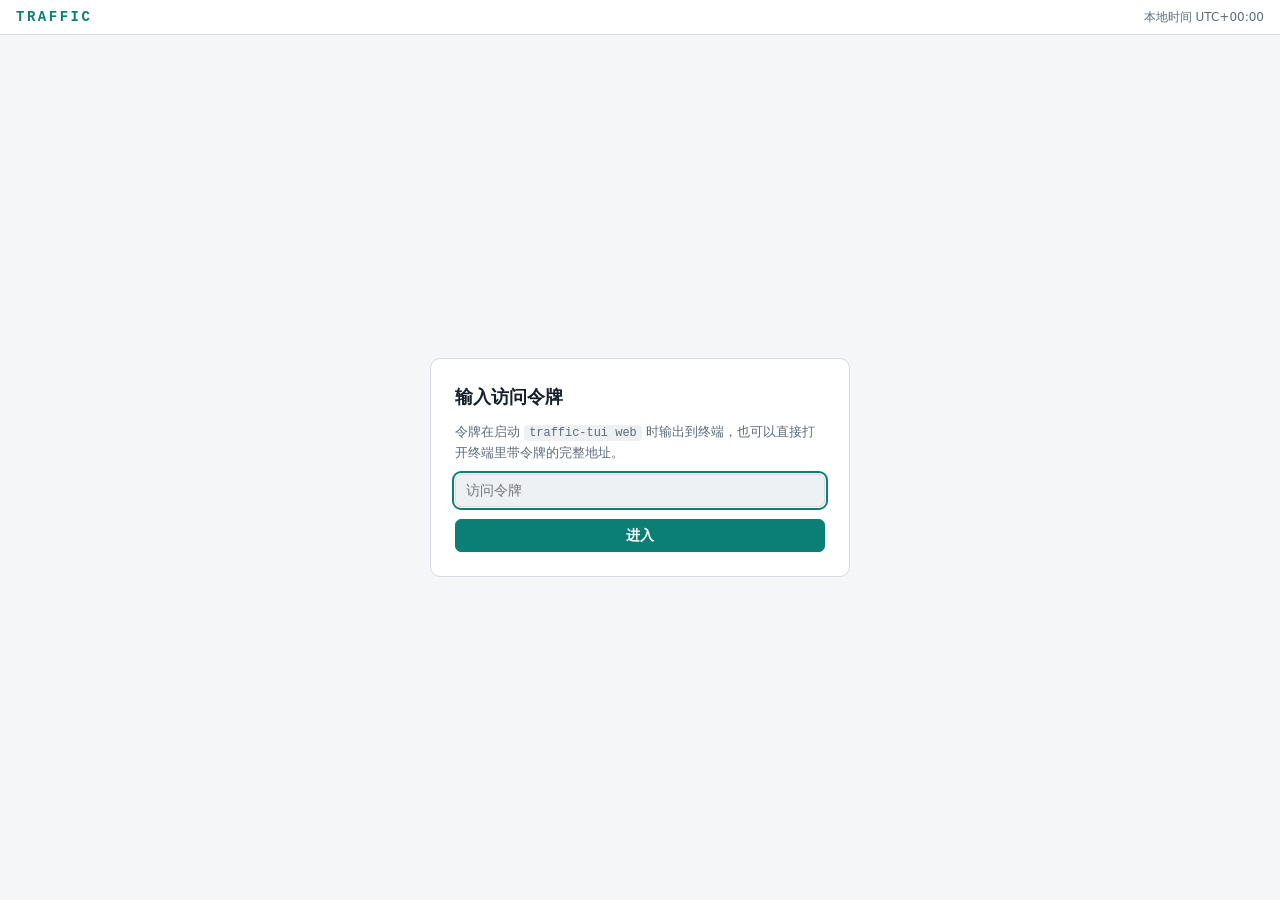
==== cmd/traffic-tui/web/index.html @ b8e77e40 "Add web UI to the analyst via traffic-tui web Serve a token-protected, loopback-by-default browser i" ====
<!doctype html>
<html lang="zh-CN">
<head>
<meta charset="utf-8">
<meta name="viewport" content="width=device-width, initial-scale=1">
<meta name="color-scheme" content="dark light">
<title>Traffic 流量分析</title>
<link rel="stylesheet" href="app.css">
</head>
<body>
<header class="top">
  <a class="brand" href="#/">TRAFFIC</a>
  <div class="crumb" id="crumb"></div>
  <div class="spacer"></div>
  <span class="zone" id="zone"></span>
  <span class="live" id="live" hidden></span>
  <button type="button" id="pause" hidden>暂停刷新</button>
</header>
<div class="notice" id="notice" role="status" hidden></div>

<main>
  <section id="view-gate" class="gate" hidden>
    <form id="gate-form">
      <h1>输入访问令牌</h1>
      <p>令牌在启动 <code>traffic-tui web</code> 时输出到终端，也可以直接打开终端里带令牌的完整地址。</p>
      <input id="gate-token" type="password" autocomplete="off" spellcheck="false" placeholder="访问令牌" aria-label="访问令牌">
      <button type="submit" class="primary">进入</button>
    </form>
  </section>

  <section id="view-sessions" class="sessions" hidden>
    <div class="section-head">
      <div>
        <h1>选择会话</h1>
        <p class="muted" id="sessions-meta"></p>
      </div>
      <button type="button" id="rescan">重新扫描</button>
    </div>
    <div class="table-wrap">
      <table class="data sessions-table">
        <thead><tr><th>开始时间</th><th>名称</th><th>主机</th><th>状态</th><th class="num">请求</th><th class="num">告警</th><th>目录</th></tr></thead>
        <tbody id="sessions-body"></tbody>
      </table>
      <p class="empty" id="sessions-empty" hidden>暂无会话。使用 <code>--data-dir</code> 指定采集根目录，或用 <code>--session</code> 指定会话目录后重新启动。</p>
    </div>
  </section>

  <section id="view-session" class="session" hidden>
    <nav class="tabs" role="tablist">
      <button type="button" role="tab" data-tab="overview">概览</button>
      <button type="button" role="tab" data-tab="requests">请求 <span class="badge" id="count-requests"></span></button>
      <button type="button" role="tab" data-tab="alerts">告警 <span class="badge alert" id="count-alerts"></span></button>
    </nav>

    <div id="tab-overview" class="overview" hidden>
      <div class="tiles" id="tiles"></div>
      <dl class="facts" id="facts"></dl>
      <h2>服务探针</h2>
      <div class="table-wrap flat">
        <table class="data">
          <thead><tr><th>服务</th><th class="num">PID</th><th class="num">UID</th><th>端口</th><th>TLS 库</th><th>状态</th></tr></thead>
          <tbody id="targets-body"></tbody>
        </table>
        <p class="empty" id="targets-empty" hidden>暂无服务探针记录</p>
      </div>
      <h2>采集错误</h2>
      <ul class="errors" id="errors"></ul>
    </div>

    <div id="tab-list" class="list" hidden>
      <form class="filters" id="filters">
        <label>客户端<input name="client" placeholder="IP 或 IP:端口" spellcheck="false"></label>
        <label>关键词<input name="keyword" placeholder="Host / URL" spellcheck="false"></label>
        <label>规则<input name="rule" placeholder="规则 ID" spellcheck="false"></label>
        <label>级别<select name="severity"><option value="">全部</option><option value="high">高</option><option value="medium">中</option><option value="low">低</option></select></label>
        <label>服务<input name="service" placeholder="nginx / apache / tomcat" spellcheck="false"></label>
        <label>起始时间<input name="since" type="datetime-local" step="1"></label>
        <div class="filter-actions">
          <button type="submit" class="primary">筛选</button>
          <button type="button" id="filters-clear">清空</button>
        </div>
      </form>
      <div class="split" id="split">
        <div class="pane rows">
          <div class="table-wrap">
            <table class="data rows-table">
              <thead><tr><th>时间</th><th>方法</th><th class="num">状态</th><th>级别</th><th>客户端</th><th>Host</th><th class="wide">URL</th></tr></thead>
              <tbody id="rows-body"></tbody>
            </table>
            <p class="empty" id="rows-empty" hidden>暂无匹配请求</p>
          </div>
          <div class="pager">
            <span id="pager-info"></span>
            <div class="spacer"></div>
            <button type="button" id="page-first">首页</button>
            <button type="button" id="page-prev">上一页</button>
            <button type="button" id="page-next">下一页</button>
          </div>
        </div>
        <aside class="pane detail" id="detail" hidden>
          <div class="detail-head">
            <div class="detail-title" id="detail-title"></div>
            <button type="button" id="detail-export">导出证据</button>
            <button type="button" id="detail-close" aria-label="关闭详情">关闭</button>
          </div>
          <dl class="facts compact" id="detail-facts"></dl>
          <nav class="tabs small" role="tablist">
            <button type="button" role="tab" data-detail="request">请求</button>
            <button type="button" role="tab" data-detail="response">响应</button>
            <button type="button" role="tab" data-detail="decoded">解码正文</button>
            <button type="button" role="tab" data-detail="alerts">检测依据 <span class="badge alert" id="detail-alert-count"></span></button>
          </nav>
          <div class="detail-body" id="detail-body"></div>
        </aside>
      </div>
    </div>
  </section>
</main>
<script src="app.js"></script>
</body>
</html>
---- cmd/traffic-tui/web/app.css ----
:root {
  --bg: #0e1116;
  --panel: #151a21;
  --panel-2: #1b222b;
  --line: #28313c;
  --text: #dde3ea;
  --muted: #8693a2;
  --accent: #4fd1c5;
  --accent-ink: #062a27;
  --high: #ff6b6b;
  --medium: #f2b34a;
  --low: #6aa9ff;
  --ok: #5bd18b;
  --select: #1f3a40;
  --mono: ui-monospace, "SF Mono", "JetBrains Mono", Menlo, Consolas, "Liberation Mono", monospace;
  --sans: system-ui, -apple-system, "Segoe UI", "PingFang SC", "Microsoft YaHei", "Noto Sans CJK SC", sans-serif;
}
@media (prefers-color-scheme: light) {
  :root {
    --bg: #f4f6f8;
    --panel: #ffffff;
    --panel-2: #eef1f4;
    --line: #d5dbe2;
    --text: #18212b;
    --muted: #5d6b7a;
    --accent: #0b7f76;
    --accent-ink: #ffffff;
    --high: #c92a2a;
    --medium: #a35f00;
    --low: #1c62c4;
    --ok: #1b8048;
    --select: #d6efec;
  }
}

* { box-sizing: border-box; }
[hidden] { display: none !important; }
html, body { height: 100%; }
body {
  margin: 0;
  display: flex;
  flex-direction: column;
  background: var(--bg);
  color: var(--text);
  font: 14px/1.5 var(--sans);
}
h1 { margin: 0; font-size: 18px; font-weight: 600; }
h2 { margin: 24px 0 8px; font-size: 13px; font-weight: 600; color: var(--muted); letter-spacing: .04em; }
code { font-family: var(--mono); font-size: .92em; background: var(--panel-2); padding: 1px 5px; border-radius: 4px; }
.muted { color: var(--muted); }
.spacer { flex: 1; }

button, input, select {
  font: inherit;
  color: inherit;
  background: var(--panel-2);
  border: 1px solid var(--line);
  border-radius: 6px;
  padding: 5px 10px;
  min-height: 32px;
}
button { cursor: pointer; white-space: nowrap; }
button:hover:not(:disabled) { border-color: var(--accent); }
button:disabled { opacity: .45; cursor: default; }
button.primary { background: var(--accent); border-color: var(--accent); color: var(--accent-ink); font-weight: 600; }
:focus-visible { outline: 2px solid var(--accent); outline-offset: 1px; }

.top {
  display: flex;
  align-items: center;
  gap: 14px;
  padding: 8px 16px;
  border-bottom: 1px solid var(--line);
  background: var(--panel);
}
.brand { font: 700 14px var(--mono); letter-spacing: .18em; color: var(--accent); text-decoration: none; }
.crumb { min-width: 0; overflow: hidden; text-overflow: ellipsis; white-space: nowrap; }
.crumb a { color: var(--muted); text-decoration: none; }
.crumb a:hover { color: var(--text); }
.crumb strong { font-weight: 600; }
.zone { color: var(--muted); font-size: 12px; white-space: nowrap; }
.live { display: inline-flex; align-items: center; gap: 6px; font-size: 12px; color: var(--muted); white-space: nowrap; }
.live::before { content: ""; width: 8px; height: 8px; border-radius: 50%; background: var(--muted); }
.live.running::before { background: var(--ok); animation: pulse 1.6s ease-in-out infinite; }
.live.failed::before, .live.stale::before { background: var(--high); }
@keyframes pulse { 50% { opacity: .3; } }
@media (prefers-reduced-motion: reduce) { .live.running::before { animation: none; } }

.notice { padding: 6px 16px; background: color-mix(in srgb, var(--high) 16%, var(--panel)); border-bottom: 1px solid var(--line); font-size: 13px; }
.notice.info { background: color-mix(in srgb, var(--medium) 16%, var(--panel)); }

main { flex: 1; min-height: 0; display: flex; flex-direction: column; }
main > section { flex: 1; min-height: 0; }

.gate { display: grid; place-items: center; padding: 16px; }
.gate form { width: min(420px, 100%); display: grid; gap: 12px; padding: 24px; background: var(--panel); border: 1px solid var(--line); border-radius: 10px; }
.gate p { margin: 0; color: var(--muted); font-size: 13px; }

.sessions { padding: 20px 16px; overflow: auto; }
.section-head { display: flex; align-items: flex-end; gap: 12px; margin-bottom: 12px; }
.section-head > div { flex: 1; min-width: 0; }
.section-head p { margin: 2px 0 0; font-size: 12px; overflow-wrap: anywhere; }

.table-wrap { overflow: auto; background: var(--panel); border: 1px solid var(--line); border-radius: 8px; }
.table-wrap.flat { max-height: none; }
table.data { width: 100%; border-collapse: collapse; font-size: 13px; }
table.data th {
  position: sticky; top: 0; z-index: 1;
  text-align: left; font-weight: 500; font-size: 12px; color: var(--muted);
  background: var(--panel); border-bottom: 1px solid var(--line);
  padding: 7px 10px; white-space: nowrap;
}
table.data td { padding: 5px 10px; border-bottom: 1px solid color-mix(in srgb, var(--line) 55%, transparent); white-space: nowrap; max-width: 320px; overflow: hidden; text-overflow: ellipsis; }
table.data .num { text-align: right; font-variant-numeric: tabular-nums; }
table.data .mono, .rows-table td { font-family: var(--mono); font-size: 12.5px; }
table.data tbody tr[tabindex] { cursor: pointer; }
table.data tbody tr[tabindex]:hover { background: var(--panel-2); }
table.data tbody tr.selected { background: var(--select); }
table.data tbody tr.unusable { color: var(--muted); cursor: not-allowed; }
.rows-table td.wide { max-width: none; width: 100%; }
.sessions-table td:last-child { max-width: 420px; color: var(--muted); font-family: var(--mono); font-size: 12px; }
.empty { margin: 0; padding: 28px 16px; text-align: center; color: var(--muted); }

.sev { display: inline-block; min-width: 22px; padding: 0 6px; border-radius: 4px; font: 600 12px/18px var(--sans); text-align: center; }
.sev.high { background: color-mix(in srgb, var(--high) 22%, transparent); color: var(--high); }
.sev.medium { background: color-mix(in srgb, var(--medium) 22%, transparent); color: var(--medium); }
.sev.low { background: color-mix(in srgb, var(--low) 22%, transparent); color: var(--low); }
.flag { margin-left: 6px; padding: 0 5px; border: 1px solid var(--line); border-radius: 4px; color: var(--muted); font: 11px/16px var(--sans); }
.st-2 { color: var(--ok); }
.st-3 { color: var(--low); }
.st-4 { color: var(--medium); }
.st-5 { color: var(--high); }
.st-0 { color: var(--muted); font-family: var(--sans); }
.state-running { color: var(--ok); }
.state-failed, .state-stale { color: var(--high); }

.session { display: flex; flex-direction: column; }
.tabs { display: flex; gap: 2px; padding: 0 16px; border-bottom: 1px solid var(--line); background: var(--panel); }
.tabs button { background: none; border: 0; border-bottom: 2px solid transparent; border-radius: 0; padding: 9px 12px; color: var(--muted); }
.tabs button:hover { color: var(--text); }
.tabs button[aria-selected="true"] { color: var(--text); border-bottom-color: var(--accent); font-weight: 600; }
.tabs.small { padding: 0 12px; background: none; }
.tabs.small button { padding: 6px 10px; font-size: 13px; }
.badge { margin-left: 4px; padding: 0 6px; border-radius: 9px; background: var(--panel-2); color: var(--muted); font: 500 11px/18px var(--sans); font-variant-numeric: tabular-nums; display: inline-block; }
.badge:empty { display: none; }
.badge.alert { background: color-mix(in srgb, var(--high) 20%, transparent); color: var(--high); }

.overview { flex: 1; min-height: 0; overflow: auto; padding: 16px; }
.tiles { display: grid; grid-template-columns: repeat(auto-fit, minmax(150px, 1fr)); gap: 10px; }
.tile { padding: 12px 14px; background: var(--panel); border: 1px solid var(--line); border-radius: 8px; }
.tile .label { font-size: 12px; color: var(--muted); }
.tile .value { font: 600 24px/1.3 var(--sans); font-variant-numeric: tabular-nums; }
.tile.warn .value { color: var(--high); }
.facts { display: grid; grid-template-columns: max-content minmax(0, 1fr); gap: 4px 16px; margin: 16px 0 0; font-size: 13px; }
.facts dt { color: var(--muted); }
.facts dd { margin: 0; overflow-wrap: anywhere; font-family: var(--mono); font-size: 12.5px; }
.facts.compact { margin: 0; padding: 10px 14px; border-bottom: 1px solid var(--line); gap: 2px 14px; }
.errors { margin: 0; padding: 0; list-style: none; }
.errors li { padding: 6px 10px; margin-bottom: 4px; background: var(--panel); border: 1px solid var(--line); border-left: 3px solid var(--high); border-radius: 4px; font: 12.5px var(--mono); overflow-wrap: anywhere; white-space: pre-wrap; }
.errors li.none { border-left-color: var(--line); color: var(--muted); font-family: var(--sans); }

.list { flex: 1; min-height: 0; display: flex; flex-direction: column; }
.filters { display: flex; flex-wrap: wrap; align-items: flex-end; gap: 8px 10px; padding: 10px 16px; border-bottom: 1px solid var(--line); }
.filters label { display: grid; gap: 2px; font-size: 12px; color: var(--muted); }
.filters input, .filters select { width: 150px; color: var(--text); }
.filters input[type="datetime-local"] { width: 200px; }
.filter-actions { display: flex; gap: 6px; }

.split { flex: 1; min-height: 0; display: grid; grid-template-columns: minmax(0, 1fr); gap: 12px; padding: 12px 16px; }
.split.open { grid-template-columns: minmax(0, 1fr) minmax(0, 1fr); }
.pane { min-height: 0; min-width: 0; display: flex; flex-direction: column; }
.pane.rows .table-wrap { flex: 1; min-height: 0; }
.pager { display: flex; align-items: center; gap: 6px; padding-top: 8px; font-size: 12px; color: var(--muted); }

.detail { background: var(--panel); border: 1px solid var(--line); border-radius: 8px; overflow: hidden; }
.detail-head { display: flex; align-items: center; gap: 8px; padding: 10px 14px; border-bottom: 1px solid var(--line); }
.detail-title { flex: 1; min-width: 0; font: 600 13px var(--mono); overflow: hidden; text-overflow: ellipsis; white-space: nowrap; }
.detail-title .method { color: var(--accent); margin-right: 8px; }
.detail-body { flex: 1; min-height: 0; overflow: auto; padding: 12px 14px; }
.detail-body pre { margin: 0; font: 12.5px/1.55 var(--mono); white-space: pre-wrap; overflow-wrap: anywhere; tab-size: 4; }
.detail-body .hint { color: var(--muted); }
.alert-card { padding: 10px 12px; margin-bottom: 10px; background: var(--panel-2); border: 1px solid var(--line); border-radius: 6px; }
.alert-card header { display: flex; align-items: center; gap: 8px; font: 600 13px var(--mono); }
.alert-card .meta { margin: 4px 0 8px; font-size: 12px; color: var(--muted); }
.alert-card pre { padding: 8px 10px; background: var(--bg); border-radius: 4px; }

@media (max-width: 1100px) {
  .split.open { grid-template-columns: minmax(0, 1fr); }
  .split.open .pane.rows { display: none; }
  .zone { display: none; }
}
@media (max-width: 640px) {
  .filters label { flex: 1 1 140px; }
  .filters input, .filters select, .filters input[type="datetime-local"] { width: 100%; }
}
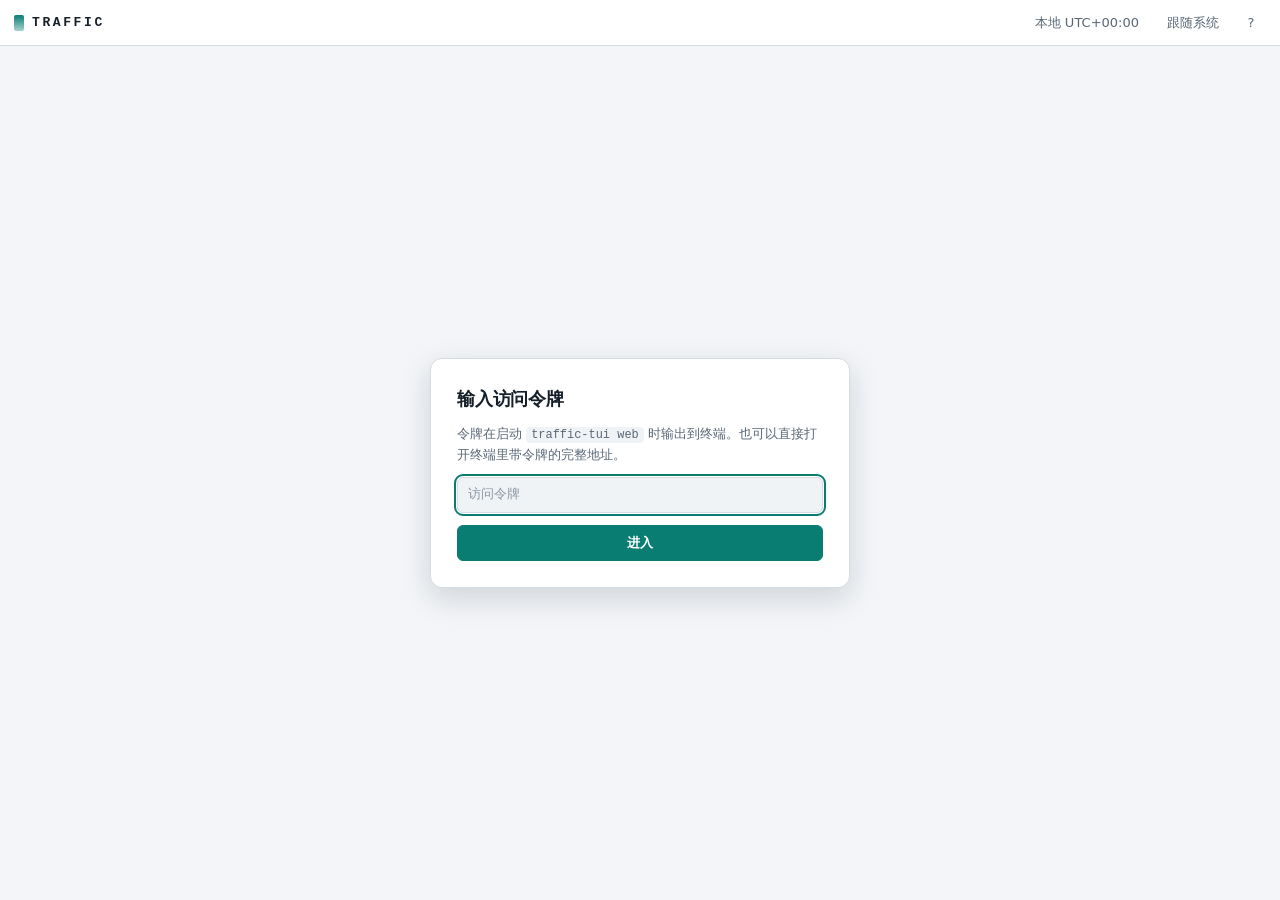
==== commit bcb1308b: "Redesign the web UI around investigation workflows Add timeline and summary endpoints plus status, m" ====
--- a/cmd/traffic-tui/web/index.html
+++ b/cmd/traffic-tui/web/index.html
@@ -5,117 +5,202 @@
 <meta name="viewport" content="width=device-width, initial-scale=1">
 <meta name="color-scheme" content="dark light">
 <title>Traffic 流量分析</title>
+<link rel="icon" href="data:image/svg+xml,%3Csvg xmlns='http://www.w3.org/2000/svg' viewBox='0 0 16 16'%3E%3Crect width='16' height='16' rx='3' fill='%230b0e13'/%3E%3Cpath d='M2 9h3l1.5-5 3 9L11 7h3' fill='none' stroke='%233dd6c4' stroke-width='1.6' stroke-linecap='round' stroke-linejoin='round'/%3E%3C/svg%3E">
 <link rel="stylesheet" href="app.css">
 </head>
 <body>
 <header class="top">
-  <a class="brand" href="#/">TRAFFIC</a>
-  <div class="crumb" id="crumb"></div>
+  <a class="brand" href="#/" title="会话列表"><span class="brand-mark" aria-hidden="true"></span>TRAFFIC</a>
+  <nav class="crumb" id="crumb" aria-label="当前会话"></nav>
   <div class="spacer"></div>
-  <span class="zone" id="zone"></span>
   <span class="live" id="live" hidden></span>
-  <button type="button" id="pause" hidden>暂停刷新</button>
+  <button type="button" class="ghost" id="pause" hidden title="暂停或恢复自动刷新（空格）">暂停</button>
+  <button type="button" class="ghost" id="tz" title="切换时间显示的时区"></button>
+  <button type="button" class="ghost" id="theme" title="切换配色"></button>
+  <button type="button" class="ghost icon" id="help-open" title="快捷键（?）" aria-label="快捷键">?</button>
 </header>
-<div class="notice" id="notice" role="status" hidden></div>
+<div class="banner" id="banner" role="status" hidden></div>
 
 <main>
   <section id="view-gate" class="gate" hidden>
     <form id="gate-form">
       <h1>输入访问令牌</h1>
-      <p>令牌在启动 <code>traffic-tui web</code> 时输出到终端，也可以直接打开终端里带令牌的完整地址。</p>
+      <p>令牌在启动 <code>traffic-tui web</code> 时输出到终端。也可以直接打开终端里带令牌的完整地址。</p>
       <input id="gate-token" type="password" autocomplete="off" spellcheck="false" placeholder="访问令牌" aria-label="访问令牌">
       <button type="submit" class="primary">进入</button>
     </form>
   </section>
 
   <section id="view-sessions" class="sessions" hidden>
-    <div class="section-head">
-      <div>
-        <h1>选择会话</h1>
-        <p class="muted" id="sessions-meta"></p>
-      </div>
-      <button type="button" id="rescan">重新扫描</button>
-    </div>
-    <div class="table-wrap">
-      <table class="data sessions-table">
-        <thead><tr><th>开始时间</th><th>名称</th><th>主机</th><th>状态</th><th class="num">请求</th><th class="num">告警</th><th>目录</th></tr></thead>
-        <tbody id="sessions-body"></tbody>
-      </table>
-      <p class="empty" id="sessions-empty" hidden>暂无会话。使用 <code>--data-dir</code> 指定采集根目录，或用 <code>--session</code> 指定会话目录后重新启动。</p>
+    <div class="page">
+      <div class="section-head">
+        <div>
+          <h1>会话</h1>
+          <p class="muted" id="sessions-meta"></p>
+        </div>
+        <input id="sessions-search" type="search" placeholder="按名称、主机或目录查找" spellcheck="false" aria-label="查找会话">
+        <button type="button" id="rescan">重新扫描</button>
+      </div>
+      <div class="session-list" id="session-list"></div>
+      <p class="empty" id="sessions-empty" hidden></p>
     </div>
   </section>
 
   <section id="view-session" class="session" hidden>
     <nav class="tabs" role="tablist">
-      <button type="button" role="tab" data-tab="overview">概览</button>
-      <button type="button" role="tab" data-tab="requests">请求 <span class="badge" id="count-requests"></span></button>
-      <button type="button" role="tab" data-tab="alerts">告警 <span class="badge alert" id="count-alerts"></span></button>
+      <button type="button" role="tab" data-tab="overview"><kbd>1</kbd>概览</button>
+      <button type="button" role="tab" data-tab="requests"><kbd>2</kbd>请求<span class="badge" id="count-requests"></span></button>
+      <button type="button" role="tab" data-tab="alerts"><kbd>3</kbd>告警<span class="badge alert" id="count-alerts"></span></button>
     </nav>
 
     <div id="tab-overview" class="overview" hidden>
-      <div class="tiles" id="tiles"></div>
-      <dl class="facts" id="facts"></dl>
-      <h2>服务探针</h2>
-      <div class="table-wrap flat">
-        <table class="data">
-          <thead><tr><th>服务</th><th class="num">PID</th><th class="num">UID</th><th>端口</th><th>TLS 库</th><th>状态</th></tr></thead>
-          <tbody id="targets-body"></tbody>
-        </table>
-        <p class="empty" id="targets-empty" hidden>暂无服务探针记录</p>
-      </div>
-      <h2>采集错误</h2>
-      <ul class="errors" id="errors"></ul>
+      <div class="page">
+        <div id="health"></div>
+        <div class="tiles" id="tiles"></div>
+        <section class="card">
+          <header class="card-head">
+            <h2>请求与告警时间线</h2>
+            <span class="legend"><i class="swatch req"></i>请求<i class="swatch alert"></i>含告警</span>
+            <span class="muted" id="ov-timeline-meta"></span>
+            <span class="spacer"></span>
+            <span class="muted hint-drag">拖选一段时间查看对应请求</span>
+          </header>
+          <div class="timeline tall" id="ov-timeline"></div>
+        </section>
+        <div class="grid three">
+          <section class="card">
+            <header class="card-head"><h2>命中规则</h2><span class="muted">按请求数</span></header>
+            <div class="barlist" id="ov-rules"></div>
+          </section>
+          <section class="card">
+            <header class="card-head"><h2>来源地址</h2><span class="muted">告警优先</span></header>
+            <div class="barlist" id="ov-clients"></div>
+          </section>
+          <section class="card">
+            <header class="card-head"><h2>告警级别</h2></header>
+            <div id="ov-severity"></div>
+            <header class="card-head sub"><h2>响应状态</h2></header>
+            <div id="ov-status"></div>
+          </section>
+        </div>
+        <div class="grid two">
+          <section class="card">
+            <header class="card-head"><h2>最近告警</h2><span class="spacer"></span><a class="link" id="ov-alerts-more">查看全部</a></header>
+            <div class="recent" id="ov-recent"></div>
+          </section>
+          <section class="card">
+            <header class="card-head"><h2>采集状态</h2></header>
+            <dl class="facts" id="facts"></dl>
+            <header class="card-head sub"><h2>服务探针</h2></header>
+            <div id="targets"></div>
+            <header class="card-head sub"><h2>采集错误</h2></header>
+            <ul class="errors" id="errors"></ul>
+          </section>
+        </div>
+      </div>
     </div>
 
     <div id="tab-list" class="list" hidden>
-      <form class="filters" id="filters">
-        <label>客户端<input name="client" placeholder="IP 或 IP:端口" spellcheck="false"></label>
-        <label>关键词<input name="keyword" placeholder="Host / URL" spellcheck="false"></label>
-        <label>规则<input name="rule" placeholder="规则 ID" spellcheck="false"></label>
-        <label>级别<select name="severity"><option value="">全部</option><option value="high">高</option><option value="medium">中</option><option value="low">低</option></select></label>
-        <label>服务<input name="service" placeholder="nginx / apache / tomcat" spellcheck="false"></label>
-        <label>起始时间<input name="since" type="datetime-local" step="1"></label>
-        <div class="filter-actions">
-          <button type="submit" class="primary">筛选</button>
-          <button type="button" id="filters-clear">清空</button>
+      <form class="filterbar" id="filters" autocomplete="off">
+        <div class="search">
+          <input name="keyword" type="search" placeholder="搜索 Host 或 URL" spellcheck="false" aria-label="Host 或 URL 关键词">
+          <kbd>/</kbd>
+        </div>
+        <div class="seg" role="group" aria-label="告警级别">
+          <button type="button" data-filter="severity" data-value="high" class="sev-high">高</button>
+          <button type="button" data-filter="severity" data-value="medium" class="sev-medium">中</button>
+          <button type="button" data-filter="severity" data-value="low" class="sev-low">低</button>
+        </div>
+        <div class="seg" role="group" aria-label="响应状态">
+          <button type="button" data-filter="status" data-value="2xx">2xx</button>
+          <button type="button" data-filter="status" data-value="3xx">3xx</button>
+          <button type="button" data-filter="status" data-value="4xx">4xx</button>
+          <button type="button" data-filter="status" data-value="5xx">5xx</button>
+          <button type="button" data-filter="status" data-value="pending">待响应</button>
+        </div>
+        <select name="method" aria-label="请求方法">
+          <option value="">全部方法</option>
+          <option>GET</option><option>POST</option><option>PUT</option><option>DELETE</option><option>PATCH</option><option>HEAD</option><option>OPTIONS</option>
+        </select>
+        <button type="button" id="more-toggle" aria-expanded="false">更多条件</button>
+        <button type="button" class="ghost" id="filters-clear" hidden>清空</button>
+        <div class="more" id="more" hidden>
+          <label>来源地址<input name="client" placeholder="IP 或 IP:端口" spellcheck="false"></label>
+          <label>规则 ID<input name="rule" placeholder="例如 SQLI-001" spellcheck="false"></label>
+          <label>服务<input name="service" placeholder="nginx / apache / tomcat" spellcheck="false"></label>
+          <label>开始时间<input name="since" type="datetime-local" step="1"></label>
+          <label>结束时间<input name="until" type="datetime-local" step="1"></label>
         </div>
       </form>
+      <div class="strip">
+        <div class="chips" id="chips"></div>
+        <div class="timeline" id="list-timeline"></div>
+      </div>
       <div class="split" id="split">
         <div class="pane rows">
-          <div class="table-wrap">
+          <button type="button" class="newpill" id="newpill" hidden></button>
+          <div class="table-wrap" id="rows-wrap">
             <table class="data rows-table">
-              <thead><tr><th>时间</th><th>方法</th><th class="num">状态</th><th>级别</th><th>客户端</th><th>Host</th><th class="wide">URL</th></tr></thead>
+              <thead><tr><th>时间</th><th>级别</th><th>方法</th><th class="num">状态</th><th class="extra">来源</th><th class="extra">Host</th><th class="wide">URL</th></tr></thead>
               <tbody id="rows-body"></tbody>
             </table>
-            <p class="empty" id="rows-empty" hidden>暂无匹配请求</p>
+            <div class="empty" id="rows-empty" hidden></div>
           </div>
           <div class="pager">
             <span id="pager-info"></span>
             <div class="spacer"></div>
-            <button type="button" id="page-first">首页</button>
-            <button type="button" id="page-prev">上一页</button>
-            <button type="button" id="page-next">下一页</button>
+            <button type="button" id="page-first">最新</button>
+            <button type="button" id="page-prev" title="上一页（p）">上一页</button>
+            <button type="button" id="page-next" title="下一页（n）">下一页</button>
           </div>
         </div>
-        <aside class="pane detail" id="detail" hidden>
-          <div class="detail-head">
-            <div class="detail-title" id="detail-title"></div>
-            <button type="button" id="detail-export">导出证据</button>
-            <button type="button" id="detail-close" aria-label="关闭详情">关闭</button>
+        <div class="splitter" id="splitter" role="separator" aria-orientation="vertical" title="拖动调整宽度" hidden></div>
+        <aside class="detail" id="detail" hidden>
+          <header class="detail-head">
+            <div class="detail-line">
+              <span id="detail-pills"></span>
+              <span class="spacer"></span>
+              <button type="button" class="ghost icon" id="detail-prev" title="上一条（k）" aria-label="上一条">↑</button>
+              <button type="button" class="ghost icon" id="detail-next" title="下一条（j）" aria-label="下一条">↓</button>
+              <button type="button" id="detail-curl" title="复制为 cURL 命令">复制 cURL</button>
+              <button type="button" id="detail-export" title="下载请求、响应与关联网络包">导出证据</button>
+              <button type="button" class="ghost icon" id="detail-close" title="关闭（Esc）" aria-label="关闭详情">✕</button>
+            </div>
+            <div class="detail-url" id="detail-url"></div>
+            <div class="detail-decoded" id="detail-decoded" hidden></div>
+          </header>
+          <dl class="meta" id="detail-meta"></dl>
+          <div class="detail-tabs">
+            <nav class="tabs small" role="tablist" id="detail-tabs"></nav>
+            <span class="spacer"></span>
+            <label class="check" id="pretty-wrap"><input type="checkbox" id="pretty" checked>格式化正文</label>
+            <button type="button" class="ghost" id="detail-copy">复制</button>
           </div>
-          <dl class="facts compact" id="detail-facts"></dl>
-          <nav class="tabs small" role="tablist">
-            <button type="button" role="tab" data-detail="request">请求</button>
-            <button type="button" role="tab" data-detail="response">响应</button>
-            <button type="button" role="tab" data-detail="decoded">解码正文</button>
-            <button type="button" role="tab" data-detail="alerts">检测依据 <span class="badge alert" id="detail-alert-count"></span></button>
-          </nav>
-          <div class="detail-body" id="detail-body"></div>
+          <div class="detail-body" id="detail-body" tabindex="-1"></div>
         </aside>
       </div>
     </div>
   </section>
 </main>
+
+<div class="toasts" id="toasts" aria-live="polite"></div>
+
+<dialog id="help">
+  <header><h1>快捷键</h1><button type="button" class="ghost icon" id="help-close" aria-label="关闭">✕</button></header>
+  <dl class="keys">
+    <dt><kbd>1</kbd> <kbd>2</kbd> <kbd>3</kbd></dt><dd>概览、请求、告警</dd>
+    <dt><kbd>j</kbd> <kbd>k</kbd> 或 <kbd>↓</kbd> <kbd>↑</kbd></dt><dd>下一条、上一条请求</dd>
+    <dt><kbd>g</kbd> <kbd>G</kbd></dt><dd>本页第一条、最后一条</dd>
+    <dt><kbd>n</kbd> <kbd>p</kbd></dt><dd>下一页、上一页</dd>
+    <dt><kbd>[</kbd> <kbd>]</kbd></dt><dd>切换详情标签</dd>
+    <dt><kbd>/</kbd></dt><dd>聚焦搜索框</dd>
+    <dt><kbd>空格</kbd></dt><dd>暂停或恢复自动刷新</dd>
+    <dt><kbd>r</kbd></dt><dd>立即刷新</dd>
+    <dt><kbd>Esc</kbd></dt><dd>关闭详情或离开输入框</dd>
+    <dt><kbd>?</kbd></dt><dd>打开本帮助</dd>
+  </dl>
+  <p class="muted">在时间线上拖选可以把列表限定到一段时间，点击详情里的来源、Host、服务或规则可以直接按它筛选。</p>
+</dialog>
 <script src="app.js"></script>
 </body>
 </html>
--- a/cmd/traffic-tui/web/app.css
+++ b/cmd/traffic-tui/web/app.css
@@ -1,36 +1,48 @@
 :root {
-  --bg: #0e1116;
-  --panel: #151a21;
-  --panel-2: #1b222b;
-  --line: #28313c;
-  --text: #dde3ea;
-  --muted: #8693a2;
-  --accent: #4fd1c5;
-  --accent-ink: #062a27;
-  --high: #ff6b6b;
-  --medium: #f2b34a;
-  --low: #6aa9ff;
-  --ok: #5bd18b;
-  --select: #1f3a40;
-  --mono: ui-monospace, "SF Mono", "JetBrains Mono", Menlo, Consolas, "Liberation Mono", monospace;
+  --bg: #0b0e13;
+  --panel: #11161d;
+  --panel-2: #181f29;
+  --panel-3: #202936;
+  --line: #232c38;
+  --line-soft: #1a212b;
+  --text: #d9e0e8;
+  --muted: #8491a1;
+  --faint: #5b6776;
+  --accent: #3dd6c4;
+  --accent-soft: rgba(61, 214, 196, .14);
+  --accent-ink: #04211e;
+  --high: #ff6161;
+  --medium: #f2a93b;
+  --low: #5b9dff;
+  --ok: #4fcf88;
+  --bar: #3b4a5e;
+  --bar-hover: #56697f;
+  --select: #16303a;
+  --mark: rgba(255, 97, 97, .28);
+  --shadow: 0 10px 30px rgba(0, 0, 0, .45);
+  --mono: ui-monospace, "SF Mono", "JetBrains Mono", "Cascadia Mono", Menlo, Consolas, "Liberation Mono", monospace;
   --sans: system-ui, -apple-system, "Segoe UI", "PingFang SC", "Microsoft YaHei", "Noto Sans CJK SC", sans-serif;
+  color-scheme: dark;
 }
 @media (prefers-color-scheme: light) {
-  :root {
-    --bg: #f4f6f8;
-    --panel: #ffffff;
-    --panel-2: #eef1f4;
-    --line: #d5dbe2;
-    --text: #18212b;
-    --muted: #5d6b7a;
-    --accent: #0b7f76;
-    --accent-ink: #ffffff;
-    --high: #c92a2a;
-    --medium: #a35f00;
-    --low: #1c62c4;
-    --ok: #1b8048;
-    --select: #d6efec;
+  :root:not([data-theme="dark"]) {
+    --bg: #f3f5f8; --panel: #ffffff; --panel-2: #f0f3f6; --panel-3: #e3e8ee;
+    --line: #d6dce4; --line-soft: #e8ecf1; --text: #17202a; --muted: #5a6877; --faint: #8b97a5;
+    --accent: #0a7d73; --accent-soft: rgba(10, 125, 115, .12); --accent-ink: #ffffff;
+    --high: #cf2f2f; --medium: #a86400; --low: #1d63c6; --ok: #1a8049;
+    --bar: #b9c4d1; --bar-hover: #93a2b3; --select: #d9f0ed; --mark: rgba(207, 47, 47, .2);
+    --shadow: 0 10px 30px rgba(20, 30, 45, .16);
+    color-scheme: light;
   }
+}
+:root[data-theme="light"] {
+  --bg: #f3f5f8; --panel: #ffffff; --panel-2: #f0f3f6; --panel-3: #e3e8ee;
+  --line: #d6dce4; --line-soft: #e8ecf1; --text: #17202a; --muted: #5a6877; --faint: #8b97a5;
+  --accent: #0a7d73; --accent-soft: rgba(10, 125, 115, .12); --accent-ink: #ffffff;
+  --high: #cf2f2f; --medium: #a86400; --low: #1d63c6; --ok: #1a8049;
+  --bar: #b9c4d1; --bar-hover: #93a2b3; --select: #d9f0ed; --mark: rgba(207, 47, 47, .2);
+  --shadow: 0 10px 30px rgba(20, 30, 45, .16);
+  color-scheme: light;
 }
 
 * { box-sizing: border-box; }
@@ -42,154 +54,343 @@
   flex-direction: column;
   background: var(--bg);
   color: var(--text);
-  font: 14px/1.5 var(--sans);
-}
-h1 { margin: 0; font-size: 18px; font-weight: 600; }
-h2 { margin: 24px 0 8px; font-size: 13px; font-weight: 600; color: var(--muted); letter-spacing: .04em; }
-code { font-family: var(--mono); font-size: .92em; background: var(--panel-2); padding: 1px 5px; border-radius: 4px; }
+  font: 13px/1.5 var(--sans);
+  -webkit-font-smoothing: antialiased;
+}
+h1 { margin: 0; font-size: 18px; font-weight: 650; letter-spacing: -.01em; }
+h2 { margin: 0; font-size: 12px; font-weight: 600; color: var(--muted); letter-spacing: .06em; }
+p { margin: 0; }
+code, kbd { font-family: var(--mono); font-size: .92em; }
+code { background: var(--panel-2); padding: 1px 5px; border-radius: 4px; }
+kbd {
+  display: inline-block; min-width: 18px; padding: 0 5px; text-align: center;
+  border: 1px solid var(--line); border-bottom-width: 2px; border-radius: 4px;
+  background: var(--panel-2); color: var(--muted); font-size: 11px; line-height: 16px;
+}
 .muted { color: var(--muted); }
 .spacer { flex: 1; }
+.link { color: var(--accent); cursor: pointer; text-decoration: none; }
+.link:hover { text-decoration: underline; }
 
 button, input, select {
-  font: inherit;
-  color: inherit;
+  font: inherit; color: inherit;
   background: var(--panel-2);
   border: 1px solid var(--line);
   border-radius: 6px;
-  padding: 5px 10px;
-  min-height: 32px;
-}
-button { cursor: pointer; white-space: nowrap; }
-button:hover:not(:disabled) { border-color: var(--accent); }
-button:disabled { opacity: .45; cursor: default; }
+  padding: 4px 10px;
+  min-height: 30px;
+}
+input::placeholder { color: var(--faint); }
+input:hover, select:hover { border-color: var(--faint); }
+button { cursor: pointer; white-space: nowrap; transition: background .12s, border-color .12s, color .12s; }
+button:hover:not(:disabled) { background: var(--panel-3); }
+button:disabled { opacity: .4; cursor: default; }
 button.primary { background: var(--accent); border-color: var(--accent); color: var(--accent-ink); font-weight: 600; }
+button.primary:hover:not(:disabled) { background: var(--accent); filter: brightness(1.08); }
+button.ghost { background: transparent; border-color: transparent; color: var(--muted); }
+button.ghost:hover:not(:disabled) { color: var(--text); }
+button.icon { min-width: 30px; padding: 4px 6px; }
 :focus-visible { outline: 2px solid var(--accent); outline-offset: 1px; }
 
+/* ---- top bar ---- */
 .top {
-  display: flex;
-  align-items: center;
-  gap: 14px;
-  padding: 8px 16px;
+  display: flex; align-items: center; gap: 6px;
+  padding: 7px 14px; min-height: 46px;
   border-bottom: 1px solid var(--line);
   background: var(--panel);
 }
-.brand { font: 700 14px var(--mono); letter-spacing: .18em; color: var(--accent); text-decoration: none; }
-.crumb { min-width: 0; overflow: hidden; text-overflow: ellipsis; white-space: nowrap; }
+.brand { display: inline-flex; align-items: center; gap: 8px; margin-right: 10px; font: 700 13px var(--mono); letter-spacing: .2em; color: var(--text); text-decoration: none; }
+.brand-mark { width: 10px; height: 16px; border-radius: 2px; background: linear-gradient(180deg, var(--accent), color-mix(in srgb, var(--accent) 35%, transparent)); }
+.crumb { display: flex; align-items: center; gap: 8px; min-width: 0; color: var(--muted); white-space: nowrap; }
 .crumb a { color: var(--muted); text-decoration: none; }
 .crumb a:hover { color: var(--text); }
-.crumb strong { font-weight: 600; }
-.zone { color: var(--muted); font-size: 12px; white-space: nowrap; }
-.live { display: inline-flex; align-items: center; gap: 6px; font-size: 12px; color: var(--muted); white-space: nowrap; }
-.live::before { content: ""; width: 8px; height: 8px; border-radius: 50%; background: var(--muted); }
-.live.running::before { background: var(--ok); animation: pulse 1.6s ease-in-out infinite; }
-.live.failed::before, .live.stale::before { background: var(--high); }
-@keyframes pulse { 50% { opacity: .3; } }
-@media (prefers-reduced-motion: reduce) { .live.running::before { animation: none; } }
-
-.notice { padding: 6px 16px; background: color-mix(in srgb, var(--high) 16%, var(--panel)); border-bottom: 1px solid var(--line); font-size: 13px; }
-.notice.info { background: color-mix(in srgb, var(--medium) 16%, var(--panel)); }
+.crumb strong { color: var(--text); font-weight: 600; overflow: hidden; text-overflow: ellipsis; white-space: nowrap; }
+.crumb .sep { color: var(--faint); }
+.crumb .host { overflow: hidden; text-overflow: ellipsis; white-space: nowrap; }
+
+.live { display: inline-flex; align-items: center; gap: 7px; padding: 3px 10px; border: 1px solid var(--line); border-radius: 999px; font-size: 12px; color: var(--muted); white-space: nowrap; }
+.dot { width: 8px; height: 8px; flex: none; border-radius: 50%; background: var(--faint); }
+.dot.running { background: var(--ok); box-shadow: 0 0 0 0 color-mix(in srgb, var(--ok) 60%, transparent); animation: ping 1.8s ease-out infinite; }
+.dot.failed, .dot.stale, .dot.broken { background: var(--high); }
+.dot.complete, .dot.stopped { background: var(--faint); }
+.live.paused .dot { animation: none; background: var(--medium); box-shadow: none; }
+@keyframes ping { 70%, 100% { box-shadow: 0 0 0 7px transparent; } }
+
+.banner { padding: 6px 14px; font-size: 12.5px; border-bottom: 1px solid var(--line); background: color-mix(in srgb, var(--medium) 14%, var(--panel)); }
+.banner.error { background: color-mix(in srgb, var(--high) 16%, var(--panel)); }
 
 main { flex: 1; min-height: 0; display: flex; flex-direction: column; }
 main > section { flex: 1; min-height: 0; }
-
+.page { max-width: 1480px; margin: 0 auto; padding: 18px 16px 32px; }
+
+/* ---- gate ---- */
 .gate { display: grid; place-items: center; padding: 16px; }
-.gate form { width: min(420px, 100%); display: grid; gap: 12px; padding: 24px; background: var(--panel); border: 1px solid var(--line); border-radius: 10px; }
-.gate p { margin: 0; color: var(--muted); font-size: 13px; }
-
-.sessions { padding: 20px 16px; overflow: auto; }
-.section-head { display: flex; align-items: flex-end; gap: 12px; margin-bottom: 12px; }
-.section-head > div { flex: 1; min-width: 0; }
-.section-head p { margin: 2px 0 0; font-size: 12px; overflow-wrap: anywhere; }
-
-.table-wrap { overflow: auto; background: var(--panel); border: 1px solid var(--line); border-radius: 8px; }
-.table-wrap.flat { max-height: none; }
-table.data { width: 100%; border-collapse: collapse; font-size: 13px; }
-table.data th {
-  position: sticky; top: 0; z-index: 1;
-  text-align: left; font-weight: 500; font-size: 12px; color: var(--muted);
-  background: var(--panel); border-bottom: 1px solid var(--line);
-  padding: 7px 10px; white-space: nowrap;
-}
-table.data td { padding: 5px 10px; border-bottom: 1px solid color-mix(in srgb, var(--line) 55%, transparent); white-space: nowrap; max-width: 320px; overflow: hidden; text-overflow: ellipsis; }
+.gate form { width: min(420px, 100%); display: grid; gap: 12px; padding: 26px; background: var(--panel); border: 1px solid var(--line); border-radius: 12px; box-shadow: var(--shadow); }
+.gate p { color: var(--muted); }
+.gate input { min-height: 36px; font-family: var(--mono); }
+.gate button { min-height: 36px; }
+
+/* ---- sessions ---- */
+.sessions { overflow: auto; }
+.section-head { display: flex; align-items: flex-end; gap: 10px; margin-bottom: 14px; flex-wrap: wrap; }
+.section-head > div { flex: 1; min-width: 200px; }
+.section-head p { margin-top: 2px; font-size: 12px; overflow-wrap: anywhere; }
+.section-head input { width: min(280px, 100%); }
+.session-list { display: grid; gap: 8px; }
+.day { margin: 14px 0 2px; font-size: 12px; color: var(--muted); letter-spacing: .04em; }
+.day:first-child { margin-top: 0; }
+.session-row {
+  display: grid; grid-template-columns: 18px minmax(0, 1.3fr) minmax(0, 1fr) 96px 96px; align-items: center; gap: 14px;
+  width: 100%; padding: 12px 16px; text-align: left; white-space: normal;
+  background: var(--panel); border: 1px solid var(--line); border-radius: 10px;
+}
+.session-row:hover:not(:disabled) { background: var(--panel); border-color: var(--accent); }
+.session-row:disabled { opacity: .6; }
+.session-row .name { font-size: 14px; font-weight: 600; overflow: hidden; text-overflow: ellipsis; white-space: nowrap; }
+.session-row .sub { font-size: 12px; color: var(--muted); overflow: hidden; text-overflow: ellipsis; white-space: nowrap; }
+.session-row .path { font: 11.5px var(--mono); color: var(--faint); overflow: hidden; text-overflow: ellipsis; white-space: nowrap; direction: rtl; text-align: left; }
+.session-row .figure { text-align: right; }
+.session-row .figure b { display: block; font: 600 16px var(--sans); font-variant-numeric: tabular-nums; }
+.session-row .figure span { font-size: 11px; color: var(--muted); }
+.session-row .figure.hot b { color: var(--high); }
+.empty { padding: 36px 16px; text-align: center; color: var(--muted); }
+.empty b { display: block; margin-bottom: 4px; color: var(--text); font-weight: 600; }
+.empty button { margin-top: 10px; }
+
+/* ---- tabs ---- */
+.session { display: flex; flex-direction: column; }
+.tabs { display: flex; gap: 2px; padding: 0 14px; border-bottom: 1px solid var(--line); background: var(--panel); }
+.tabs button { display: inline-flex; align-items: center; gap: 6px; background: none; border: 0; border-bottom: 2px solid transparent; border-radius: 0; padding: 9px 12px 8px; color: var(--muted); }
+.tabs button:hover { background: none; color: var(--text); }
+.tabs button[aria-selected="true"] { color: var(--text); border-bottom-color: var(--accent); font-weight: 600; }
+.tabs kbd { border: 0; background: var(--panel-2); min-width: 16px; padding: 0 4px; }
+.tabs.small { padding: 0; border: 0; background: none; }
+.tabs.small button { padding: 6px 10px 5px; }
+.badge { padding: 0 6px; border-radius: 9px; background: var(--panel-2); color: var(--muted); font: 500 11px/17px var(--sans); font-variant-numeric: tabular-nums; }
+.badge:empty { display: none; }
+.badge.alert { background: color-mix(in srgb, var(--high) 18%, transparent); color: var(--high); }
+
+/* ---- overview ---- */
+.overview { flex: 1; min-height: 0; overflow: auto; }
+.overview .page { display: grid; gap: 12px; }
+.health { display: flex; align-items: flex-start; gap: 10px; padding: 10px 14px; border: 1px solid color-mix(in srgb, var(--medium) 45%, var(--line)); border-left-width: 3px; border-radius: 8px; background: color-mix(in srgb, var(--medium) 8%, var(--panel)); }
+.health.bad { border-color: color-mix(in srgb, var(--high) 55%, var(--line)); background: color-mix(in srgb, var(--high) 8%, var(--panel)); }
+.health b { font-weight: 600; }
+.health ul { margin: 2px 0 0; padding-left: 18px; color: var(--muted); }
+.tiles { display: grid; grid-template-columns: repeat(auto-fit, minmax(170px, 1fr)); gap: 10px; }
+.tile { padding: 12px 14px 11px; background: var(--panel); border: 1px solid var(--line); border-radius: 10px; }
+.tile .label { font-size: 12px; color: var(--muted); }
+.tile .value { font: 650 24px/1.25 var(--sans); letter-spacing: -.01em; font-variant-numeric: tabular-nums; }
+.tile .note { font-size: 11.5px; color: var(--faint); min-height: 17px; }
+.tile.alerting .value { color: var(--high); }
+.tile.warn { border-color: color-mix(in srgb, var(--medium) 55%, var(--line)); }
+.tile.warn .value { color: var(--medium); }
+.card { min-width: 0; padding: 12px 14px 14px; background: var(--panel); border: 1px solid var(--line); border-radius: 10px; }
+.card-head { display: flex; align-items: baseline; gap: 10px; margin-bottom: 10px; font-size: 12px; }
+.card-head.sub { margin-top: 16px; padding-top: 12px; border-top: 1px solid var(--line-soft); }
+.legend { display: inline-flex; align-items: center; gap: 6px; color: var(--muted); }
+.swatch { display: inline-block; width: 9px; height: 9px; border-radius: 2px; margin-left: 6px; }
+.swatch.req { background: var(--bar); }
+.swatch.alert { background: var(--high); }
+.grid { display: grid; gap: 12px; }
+.grid.three { grid-template-columns: repeat(3, minmax(0, 1fr)); }
+.grid.two { grid-template-columns: minmax(0, 1.2fr) minmax(0, 1fr); }
+.blank { padding: 14px 0; color: var(--faint); text-align: center; }
+
+.barlist { display: grid; gap: 2px; }
+.barrow { position: relative; display: flex; align-items: center; gap: 8px; width: 100%; min-height: 28px; padding: 3px 8px; border: 0; border-radius: 5px; background: none; text-align: left; overflow: hidden; }
+.barrow:hover:not(:disabled) { background: var(--panel-2); }
+.barrow .fill { position: absolute; inset: 3px auto 3px 0; border-radius: 4px; background: var(--accent-soft); pointer-events: none; }
+.barrow .fill.high { background: color-mix(in srgb, var(--high) 16%, transparent); }
+.barrow .fill.medium { background: color-mix(in srgb, var(--medium) 16%, transparent); }
+.barrow .fill.low { background: color-mix(in srgb, var(--low) 16%, transparent); }
+.barrow > * { position: relative; }
+.barrow .label { flex: 1; min-width: 0; font: 12.5px var(--mono); overflow: hidden; text-overflow: ellipsis; white-space: nowrap; }
+.barrow .count { font-variant-numeric: tabular-nums; color: var(--muted); }
+.barrow .count b { color: var(--high); font-weight: 600; }
+
+.stack { display: flex; height: 10px; border-radius: 5px; overflow: hidden; background: var(--panel-2); gap: 1px; }
+.stack i { display: block; min-width: 2px; }
+.stack-legend { display: flex; flex-wrap: wrap; gap: 4px 6px; margin-top: 8px; }
+.stack-legend button { display: inline-flex; align-items: center; gap: 6px; min-height: 24px; padding: 1px 8px; border-radius: 999px; font-size: 12px; background: none; }
+.stack-legend button b { font-weight: 600; font-variant-numeric: tabular-nums; }
+.stack-legend i { width: 8px; height: 8px; border-radius: 2px; }
+.c-high { background: var(--high); } .c-medium { background: var(--medium); } .c-low { background: var(--low); }
+.c-2xx { background: var(--ok); } .c-3xx { background: var(--low); } .c-4xx { background: var(--medium); } .c-5xx { background: var(--high); }
+.c-pending, .c-1xx, .c-other { background: var(--faint); }
+
+.recent { display: grid; }
+.recent button { display: grid; grid-template-columns: 30px 70px minmax(0, 150px) minmax(0, 1fr); align-items: center; gap: 10px; min-height: 30px; padding: 3px 6px; border: 0; border-radius: 5px; background: none; text-align: left; font: 12px var(--mono); }
+.recent button:hover { background: var(--panel-2); }
+.recent span { overflow: hidden; text-overflow: ellipsis; white-space: nowrap; }
+.recent .when, .recent .who { color: var(--muted); }
+
+.facts { display: grid; grid-template-columns: max-content minmax(0, 1fr); gap: 5px 16px; margin: 0; }
+.facts dt { color: var(--muted); }
+.facts dd { margin: 0; overflow-wrap: anywhere; }
+.facts dd.mono { font: 12px/1.6 var(--mono); }
+.targets { display: grid; gap: 6px; }
+.target { display: flex; flex-wrap: wrap; align-items: center; gap: 4px 10px; padding: 7px 10px; border: 1px solid var(--line-soft); border-radius: 6px; background: var(--panel-2); font-size: 12px; }
+.target b { font-weight: 600; }
+.target span { color: var(--muted); font-family: var(--mono); font-size: 11.5px; overflow-wrap: anywhere; }
+.pill { display: inline-block; padding: 0 7px; border-radius: 999px; border: 1px solid var(--line); font: 500 11px/18px var(--sans); color: var(--muted); white-space: nowrap; }
+.errors { margin: 0; padding: 0; list-style: none; display: grid; gap: 4px; }
+.errors li { padding: 6px 10px; border-left: 3px solid var(--high); border-radius: 4px; background: var(--panel-2); font: 12px/1.5 var(--mono); overflow-wrap: anywhere; white-space: pre-wrap; }
+.errors li.none { border-left-color: var(--line); color: var(--faint); font-family: var(--sans); }
+
+/* ---- timeline ---- */
+.timeline { position: relative; user-select: none; }
+.timeline svg { display: block; width: 100%; cursor: crosshair; touch-action: none; }
+.timeline .bar { fill: var(--bar); }
+.timeline .bar.hit { fill: var(--high); }
+.timeline .hover { fill: var(--text); opacity: .07; }
+.timeline .brush { fill: var(--accent); opacity: .2; stroke: var(--accent); }
+.timeline .base { stroke: var(--line); }
+.timeline .axis { display: flex; justify-content: space-between; margin-top: 3px; font: 11px var(--mono); color: var(--faint); }
+.timeline .tip { position: absolute; top: -6px; z-index: 5; transform: translate(-50%, -100%); padding: 5px 9px; border: 1px solid var(--line); border-radius: 6px; background: var(--panel-3); box-shadow: var(--shadow); font-size: 12px; white-space: nowrap; pointer-events: none; }
+.timeline .tip b { font-variant-numeric: tabular-nums; }
+.timeline .tip .hot { color: var(--high); }
+.timeline .none { padding: 14px 0; text-align: center; color: var(--faint); }
+
+/* ---- list ---- */
+.list { flex: 1; min-height: 0; display: flex; flex-direction: column; }
+.filterbar { display: flex; flex-wrap: wrap; align-items: center; gap: 8px; padding: 10px 14px 8px; }
+.search { position: relative; flex: 1 1 240px; max-width: 420px; }
+.search input { width: 100%; padding-right: 34px; }
+.search kbd { position: absolute; right: 8px; top: 6px; pointer-events: none; }
+.search input:focus + kbd { display: none; }
+.seg { display: inline-flex; border: 1px solid var(--line); border-radius: 6px; overflow: hidden; }
+.seg button { border: 0; border-radius: 0; background: var(--panel-2); min-width: 34px; padding: 4px 9px; color: var(--muted); }
+.seg button + button { border-left: 1px solid var(--line); }
+.seg button[aria-pressed="true"] { background: var(--accent-soft); color: var(--accent); font-weight: 600; }
+.seg button.sev-high[aria-pressed="true"] { background: color-mix(in srgb, var(--high) 20%, transparent); color: var(--high); }
+.seg button.sev-medium[aria-pressed="true"] { background: color-mix(in srgb, var(--medium) 20%, transparent); color: var(--medium); }
+.seg button.sev-low[aria-pressed="true"] { background: color-mix(in srgb, var(--low) 20%, transparent); color: var(--low); }
+#more-toggle[aria-expanded="true"] { border-color: var(--accent); color: var(--accent); }
+.more { flex-basis: 100%; display: flex; flex-wrap: wrap; gap: 8px 10px; padding: 10px 12px; border: 1px solid var(--line); border-radius: 8px; background: var(--panel); }
+.more label { display: grid; gap: 3px; font-size: 11.5px; color: var(--muted); }
+.more input { width: 170px; color: var(--text); }
+.more input[type="datetime-local"] { width: 205px; }
+.strip { padding: 0 14px 6px; }
+.chips { display: flex; flex-wrap: wrap; gap: 6px; margin-bottom: 6px; }
+.chips:empty { display: none; }
+.chip { display: inline-flex; align-items: center; gap: 6px; min-height: 24px; padding: 0 4px 0 9px; border: 1px solid color-mix(in srgb, var(--accent) 45%, var(--line)); border-radius: 999px; background: var(--accent-soft); font-size: 12px; }
+.chip span { color: var(--muted); }
+.chip b { font: 500 12px var(--mono); max-width: 320px; overflow: hidden; text-overflow: ellipsis; white-space: nowrap; }
+.chip button { min-height: 18px; min-width: 18px; padding: 0 4px; border: 0; border-radius: 50%; background: none; color: var(--muted); line-height: 1; }
+
+.split { flex: 1; min-height: 0; display: grid; grid-template-columns: minmax(0, 1fr); padding: 0 14px 12px; }
+.split.open { grid-template-columns: minmax(340px, 1fr) 10px minmax(360px, var(--detail-w, 50%)); }
+.pane { position: relative; min-height: 0; min-width: 0; display: flex; flex-direction: column; }
+.table-wrap { flex: 1; min-height: 0; overflow: auto; background: var(--panel); border: 1px solid var(--line); border-radius: 8px; }
+table.data { width: 100%; border-collapse: collapse; }
+table.data th { position: sticky; top: 0; z-index: 1; text-align: left; font-weight: 500; font-size: 11.5px; color: var(--muted); background: var(--panel); box-shadow: inset 0 -1px var(--line); padding: 7px 10px; white-space: nowrap; }
+table.data td { padding: 4px 10px; border-bottom: 1px solid var(--line-soft); white-space: nowrap; max-width: 260px; overflow: hidden; text-overflow: ellipsis; font: 12px/20px var(--mono); }
 table.data .num { text-align: right; font-variant-numeric: tabular-nums; }
-table.data .mono, .rows-table td { font-family: var(--mono); font-size: 12.5px; }
-table.data tbody tr[tabindex] { cursor: pointer; }
-table.data tbody tr[tabindex]:hover { background: var(--panel-2); }
+table.data tbody tr { cursor: pointer; }
+table.data tbody tr:hover { background: var(--panel-2); }
 table.data tbody tr.selected { background: var(--select); }
-table.data tbody tr.unusable { color: var(--muted); cursor: not-allowed; }
-.rows-table td.wide { max-width: none; width: 100%; }
-.sessions-table td:last-child { max-width: 420px; color: var(--muted); font-family: var(--mono); font-size: 12px; }
-.empty { margin: 0; padding: 28px 16px; text-align: center; color: var(--muted); }
-
-.sev { display: inline-block; min-width: 22px; padding: 0 6px; border-radius: 4px; font: 600 12px/18px var(--sans); text-align: center; }
-.sev.high { background: color-mix(in srgb, var(--high) 22%, transparent); color: var(--high); }
-.sev.medium { background: color-mix(in srgb, var(--medium) 22%, transparent); color: var(--medium); }
-.sev.low { background: color-mix(in srgb, var(--low) 22%, transparent); color: var(--low); }
-.flag { margin-left: 6px; padding: 0 5px; border: 1px solid var(--line); border-radius: 4px; color: var(--muted); font: 11px/16px var(--sans); }
-.st-2 { color: var(--ok); }
-.st-3 { color: var(--low); }
-.st-4 { color: var(--medium); }
-.st-5 { color: var(--high); }
-.st-0 { color: var(--muted); font-family: var(--sans); }
-.state-running { color: var(--ok); }
-.state-failed, .state-stale { color: var(--high); }
-
-.session { display: flex; flex-direction: column; }
-.tabs { display: flex; gap: 2px; padding: 0 16px; border-bottom: 1px solid var(--line); background: var(--panel); }
-.tabs button { background: none; border: 0; border-bottom: 2px solid transparent; border-radius: 0; padding: 9px 12px; color: var(--muted); }
-.tabs button:hover { color: var(--text); }
-.tabs button[aria-selected="true"] { color: var(--text); border-bottom-color: var(--accent); font-weight: 600; }
-.tabs.small { padding: 0 12px; background: none; }
-.tabs.small button { padding: 6px 10px; font-size: 13px; }
-.badge { margin-left: 4px; padding: 0 6px; border-radius: 9px; background: var(--panel-2); color: var(--muted); font: 500 11px/18px var(--sans); font-variant-numeric: tabular-nums; display: inline-block; }
-.badge:empty { display: none; }
-.badge.alert { background: color-mix(in srgb, var(--high) 20%, transparent); color: var(--high); }
-
-.overview { flex: 1; min-height: 0; overflow: auto; padding: 16px; }
-.tiles { display: grid; grid-template-columns: repeat(auto-fit, minmax(150px, 1fr)); gap: 10px; }
-.tile { padding: 12px 14px; background: var(--panel); border: 1px solid var(--line); border-radius: 8px; }
-.tile .label { font-size: 12px; color: var(--muted); }
-.tile .value { font: 600 24px/1.3 var(--sans); font-variant-numeric: tabular-nums; }
-.tile.warn .value { color: var(--high); }
-.facts { display: grid; grid-template-columns: max-content minmax(0, 1fr); gap: 4px 16px; margin: 16px 0 0; font-size: 13px; }
-.facts dt { color: var(--muted); }
-.facts dd { margin: 0; overflow-wrap: anywhere; font-family: var(--mono); font-size: 12.5px; }
-.facts.compact { margin: 0; padding: 10px 14px; border-bottom: 1px solid var(--line); gap: 2px 14px; }
-.errors { margin: 0; padding: 0; list-style: none; }
-.errors li { padding: 6px 10px; margin-bottom: 4px; background: var(--panel); border: 1px solid var(--line); border-left: 3px solid var(--high); border-radius: 4px; font: 12.5px var(--mono); overflow-wrap: anywhere; white-space: pre-wrap; }
-.errors li.none { border-left-color: var(--line); color: var(--muted); font-family: var(--sans); }
-
-.list { flex: 1; min-height: 0; display: flex; flex-direction: column; }
-.filters { display: flex; flex-wrap: wrap; align-items: flex-end; gap: 8px 10px; padding: 10px 16px; border-bottom: 1px solid var(--line); }
-.filters label { display: grid; gap: 2px; font-size: 12px; color: var(--muted); }
-.filters input, .filters select { width: 150px; color: var(--text); }
-.filters input[type="datetime-local"] { width: 200px; }
-.filter-actions { display: flex; gap: 6px; }
-
-.split { flex: 1; min-height: 0; display: grid; grid-template-columns: minmax(0, 1fr); gap: 12px; padding: 12px 16px; }
-.split.open { grid-template-columns: minmax(0, 1fr) minmax(0, 1fr); }
-.pane { min-height: 0; min-width: 0; display: flex; flex-direction: column; }
-.pane.rows .table-wrap { flex: 1; min-height: 0; }
+table.data tbody tr.selected td:first-child { box-shadow: inset 3px 0 var(--accent); }
+table.data tbody tr.fresh { animation: fresh 1.6s ease-out; }
+@keyframes fresh { from { background: var(--accent-soft); } }
+table.data td.time { color: var(--muted); }
+table.data td.wide { max-width: none; width: 100%; }
+table.data td.url { max-width: 0; }
+.sev { display: inline-block; min-width: 20px; padding: 0 5px; border-radius: 4px; font: 600 11px/17px var(--sans); text-align: center; }
+.sev.high { background: color-mix(in srgb, var(--high) 20%, transparent); color: var(--high); }
+.sev.medium { background: color-mix(in srgb, var(--medium) 20%, transparent); color: var(--medium); }
+.sev.low { background: color-mix(in srgb, var(--low) 20%, transparent); color: var(--low); }
+.flag { margin-left: 6px; padding: 0 5px; border: 1px solid var(--line); border-radius: 4px; color: var(--muted); font: 11px/15px var(--sans); }
+.st-2 { color: var(--ok); } .st-3 { color: var(--low); } .st-4 { color: var(--medium); } .st-5 { color: var(--high); }
+.st-0, .st-1 { color: var(--faint); }
 .pager { display: flex; align-items: center; gap: 6px; padding-top: 8px; font-size: 12px; color: var(--muted); }
-
-.detail { background: var(--panel); border: 1px solid var(--line); border-radius: 8px; overflow: hidden; }
-.detail-head { display: flex; align-items: center; gap: 8px; padding: 10px 14px; border-bottom: 1px solid var(--line); }
-.detail-title { flex: 1; min-width: 0; font: 600 13px var(--mono); overflow: hidden; text-overflow: ellipsis; white-space: nowrap; }
-.detail-title .method { color: var(--accent); margin-right: 8px; }
-.detail-body { flex: 1; min-height: 0; overflow: auto; padding: 12px 14px; }
-.detail-body pre { margin: 0; font: 12.5px/1.55 var(--mono); white-space: pre-wrap; overflow-wrap: anywhere; tab-size: 4; }
+.newpill { position: absolute; top: 40px; left: 50%; z-index: 3; transform: translateX(-50%); min-height: 26px; padding: 2px 12px; border-radius: 999px; border-color: var(--accent); background: var(--accent); color: var(--accent-ink); font-weight: 600; font-size: 12px; box-shadow: var(--shadow); }
+.newpill:hover:not(:disabled) { background: var(--accent); filter: brightness(1.08); }
+
+.splitter { cursor: col-resize; position: relative; }
+.splitter::after { content: ""; position: absolute; left: 4px; top: 0; bottom: 0; width: 2px; border-radius: 1px; background: transparent; transition: background .12s; }
+.splitter:hover::after, .splitter.dragging::after { background: var(--accent); }
+
+/* ---- detail ---- */
+.detail { min-width: 0; min-height: 0; display: flex; flex-direction: column; background: var(--panel); border: 1px solid var(--line); border-radius: 8px; overflow: hidden; }
+.detail-head { padding: 10px 12px 10px 14px; border-bottom: 1px solid var(--line); }
+.detail-line { display: flex; align-items: center; gap: 6px; }
+#detail-pills { display: inline-flex; align-items: center; flex-wrap: wrap; gap: 6px; min-width: 0; }
+.method { font: 700 12px var(--mono); color: var(--accent); }
+.status { font: 600 12px var(--mono); }
+.rule { cursor: pointer; padding: 0 7px; border-radius: 4px; border: 0; min-height: 20px; font: 600 11px/20px var(--mono); }
+.detail-url { margin-top: 8px; font: 12.5px/1.5 var(--mono); overflow-wrap: anywhere; max-height: 7.5em; overflow: auto; }
+.detail-url .host { color: var(--muted); }
+.detail-decoded { margin-top: 6px; padding: 6px 9px; border-radius: 6px; background: var(--panel-2); font: 12px/1.5 var(--mono); overflow-wrap: anywhere; max-height: 6em; overflow: auto; }
+.detail-decoded::before { content: "解码后 "; font-family: var(--sans); color: var(--faint); }
+mark { background: var(--mark); color: inherit; border-radius: 2px; box-shadow: 0 0 0 1px color-mix(in srgb, var(--high) 55%, transparent); }
+.meta { display: grid; grid-template-columns: repeat(auto-fill, minmax(210px, 1fr)); gap: 6px 16px; margin: 0; padding: 10px 14px; border-bottom: 1px solid var(--line); max-height: 30%; overflow: auto; }
+.meta div { min-width: 0; }
+.meta dt { font-size: 11px; color: var(--faint); }
+.meta dd { margin: 0; font: 12px/1.5 var(--mono); overflow-wrap: anywhere; }
+.meta dd button { min-height: 0; padding: 0; border: 0; background: none; font: inherit; color: inherit; text-align: left; white-space: normal; overflow-wrap: anywhere; border-bottom: 1px dashed var(--faint); border-radius: 0; }
+.meta dd button:hover { background: none; color: var(--accent); border-bottom-color: var(--accent); }
+.detail-tabs { display: flex; align-items: center; gap: 6px; padding: 0 8px 0 6px; border-bottom: 1px solid var(--line); }
+.check { display: inline-flex; align-items: center; gap: 5px; font-size: 12px; color: var(--muted); cursor: pointer; }
+.check input { min-height: 0; accent-color: var(--accent); }
+.detail-body { flex: 1; min-height: 0; overflow: auto; padding: 12px 14px 16px; outline: none; }
+.detail-body pre { margin: 0; font: 12px/1.6 var(--mono); white-space: pre-wrap; overflow-wrap: anywhere; tab-size: 2; }
+.detail-body .hn { color: var(--low); }
+.detail-body .sl { font-weight: 600; }
 .detail-body .hint { color: var(--muted); }
-.alert-card { padding: 10px 12px; margin-bottom: 10px; background: var(--panel-2); border: 1px solid var(--line); border-radius: 6px; }
+.detail-body h3 { margin: 0 0 6px; font-size: 11.5px; font-weight: 600; color: var(--muted); letter-spacing: .05em; }
+.detail-body section + section, .detail-body .params + pre { margin-top: 14px; }
+.params { border: 1px solid var(--line-soft); border-radius: 6px; overflow: hidden; margin-bottom: 14px; }
+.params h3 { margin: 0; padding: 6px 10px; background: var(--panel-2); }
+.params dl { display: grid; grid-template-columns: minmax(80px, max-content) minmax(0, 1fr); margin: 0; font: 12px/1.5 var(--mono); }
+.params dt, .params dd { margin: 0; padding: 4px 10px; border-top: 1px solid var(--line-soft); overflow-wrap: anywhere; }
+.params dt { color: var(--low); }
+.alert-card { padding: 10px 12px; margin-bottom: 10px; border: 1px solid var(--line); border-left-width: 3px; border-radius: 6px; background: var(--panel-2); }
+.alert-card.high { border-left-color: var(--high); } .alert-card.medium { border-left-color: var(--medium); } .alert-card.low { border-left-color: var(--low); }
 .alert-card header { display: flex; align-items: center; gap: 8px; font: 600 13px var(--mono); }
-.alert-card .meta { margin: 4px 0 8px; font-size: 12px; color: var(--muted); }
+.alert-card .info { margin: 4px 0 8px; font-size: 12px; color: var(--muted); }
 .alert-card pre { padding: 8px 10px; background: var(--bg); border-radius: 4px; }
-
-@media (max-width: 1100px) {
+.skeleton { height: 12px; margin: 8px 0; border-radius: 4px; background: linear-gradient(90deg, var(--panel-2), var(--panel-3), var(--panel-2)); background-size: 200% 100%; animation: shimmer 1.2s linear infinite; }
+@keyframes shimmer { to { background-position: -200% 0; } }
+
+/* ---- overlays ---- */
+.toasts { position: fixed; left: 50%; bottom: 22px; z-index: 20; transform: translateX(-50%); display: grid; gap: 8px; justify-items: center; pointer-events: none; }
+.toast { padding: 7px 14px; border: 1px solid var(--line); border-radius: 8px; background: var(--panel-3); box-shadow: var(--shadow); animation: rise .18s ease-out; }
+.toast.error { border-color: var(--high); }
+@keyframes rise { from { opacity: 0; transform: translateY(6px); } }
+dialog { width: min(480px, calc(100% - 32px)); padding: 0; border: 1px solid var(--line); border-radius: 12px; background: var(--panel); color: var(--text); box-shadow: var(--shadow); }
+dialog::backdrop { background: rgba(0, 0, 0, .5); }
+dialog header { display: flex; align-items: center; justify-content: space-between; padding: 12px 12px 12px 18px; border-bottom: 1px solid var(--line); }
+dialog h1 { font-size: 15px; }
+dialog p { padding: 0 18px 16px; font-size: 12px; }
+.keys { display: grid; grid-template-columns: max-content 1fr; gap: 9px 18px; margin: 0; padding: 16px 18px; }
+.keys dd { margin: 0; color: var(--muted); }
+
+@media (prefers-reduced-motion: reduce) {
+  *, *::before, *::after { animation: none !important; transition: none !important; }
+}
+@media (max-width: 1180px) {
+  .grid.three, .grid.two { grid-template-columns: minmax(0, 1fr); }
   .split.open { grid-template-columns: minmax(0, 1fr); }
-  .split.open .pane.rows { display: none; }
-  .zone { display: none; }
-}
-@media (max-width: 640px) {
-  .filters label { flex: 1 1 140px; }
-  .filters input, .filters select, .filters input[type="datetime-local"] { width: 100%; }
-}
+  .split.open .pane.rows, .split.open .splitter { display: none; }
+  .hint-drag { display: none; }
+  /* The detail replaces the list on narrow screens, so the filters step aside too. */
+  .list.reading .filterbar, .list.reading .strip { display: none; }
+  .list.reading .split { padding-top: 12px; }
+  .meta { max-height: 24%; }
+}
+@media (max-width: 720px) {
+  .top { padding: 7px 10px; gap: 2px; }
+  .brand { letter-spacing: .12em; margin-right: 6px; }
+  .tabs kbd, .search kbd, #tz, #theme, .crumb .host, .crumb .root, .crumb .sep.h { display: none; }
+  .extra, .time .date { display: none; }
+  .filterbar, .strip, .split { padding-left: 10px; padding-right: 10px; }
+  .page { padding: 12px 10px 24px; }
+  .session-row { grid-template-columns: 14px minmax(0, 1fr) 64px 64px; gap: 10px; padding: 10px 12px; }
+  .session-row .where { display: none; }
+  .more input, .more input[type="datetime-local"] { width: 100%; }
+  .more label { flex: 1 1 150px; }
+  .recent button { grid-template-columns: 30px 64px minmax(0, 1fr); }
+  .recent .who { display: none; }
+  #detail-curl { display: none; }
+}
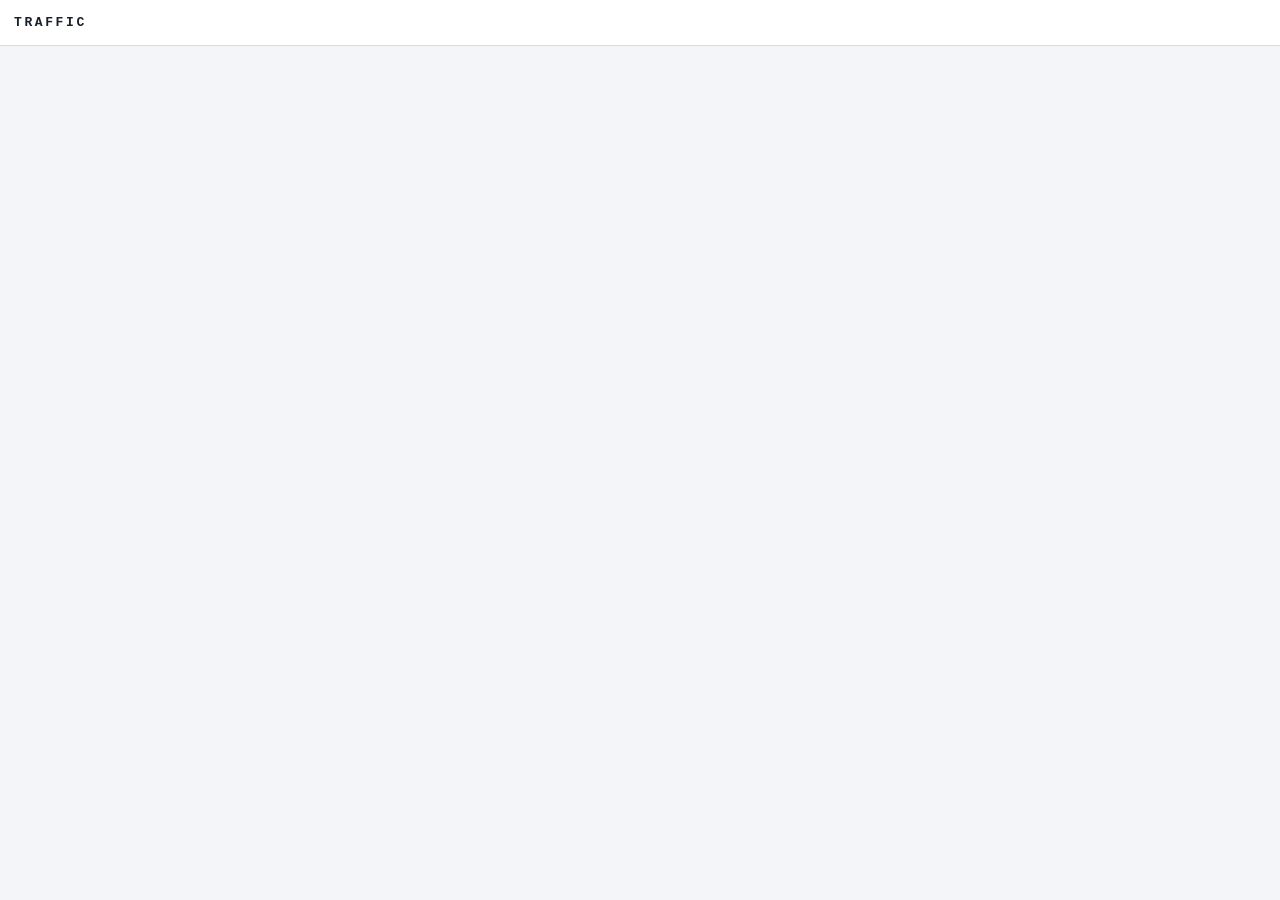
==== commit f6af951e: "Rework TUI layout, list behavior, filters, and export Implement the first stage of docs/tui-design.h" ====
--- a/cmd/traffic-tui/web/index.html
+++ b/cmd/traffic-tui/web/index.html
@@ -5,202 +5,117 @@
 <meta name="viewport" content="width=device-width, initial-scale=1">
 <meta name="color-scheme" content="dark light">
 <title>Traffic 流量分析</title>
-<link rel="icon" href="data:image/svg+xml,%3Csvg xmlns='http://www.w3.org/2000/svg' viewBox='0 0 16 16'%3E%3Crect width='16' height='16' rx='3' fill='%230b0e13'/%3E%3Cpath d='M2 9h3l1.5-5 3 9L11 7h3' fill='none' stroke='%233dd6c4' stroke-width='1.6' stroke-linecap='round' stroke-linejoin='round'/%3E%3C/svg%3E">
 <link rel="stylesheet" href="app.css">
 </head>
 <body>
 <header class="top">
-  <a class="brand" href="#/" title="会话列表"><span class="brand-mark" aria-hidden="true"></span>TRAFFIC</a>
-  <nav class="crumb" id="crumb" aria-label="当前会话"></nav>
+  <a class="brand" href="#/">TRAFFIC</a>
+  <div class="crumb" id="crumb"></div>
   <div class="spacer"></div>
+  <span class="zone" id="zone"></span>
   <span class="live" id="live" hidden></span>
-  <button type="button" class="ghost" id="pause" hidden title="暂停或恢复自动刷新（空格）">暂停</button>
-  <button type="button" class="ghost" id="tz" title="切换时间显示的时区"></button>
-  <button type="button" class="ghost" id="theme" title="切换配色"></button>
-  <button type="button" class="ghost icon" id="help-open" title="快捷键（?）" aria-label="快捷键">?</button>
+  <button type="button" id="pause" hidden>暂停刷新</button>
 </header>
-<div class="banner" id="banner" role="status" hidden></div>
+<div class="notice" id="notice" role="status" hidden></div>
 
 <main>
   <section id="view-gate" class="gate" hidden>
     <form id="gate-form">
       <h1>输入访问令牌</h1>
-      <p>令牌在启动 <code>traffic-tui web</code> 时输出到终端。也可以直接打开终端里带令牌的完整地址。</p>
+      <p>令牌在启动 <code>traffic-tui web</code> 时输出到终端，也可以直接打开终端里带令牌的完整地址。</p>
       <input id="gate-token" type="password" autocomplete="off" spellcheck="false" placeholder="访问令牌" aria-label="访问令牌">
       <button type="submit" class="primary">进入</button>
     </form>
   </section>
 
   <section id="view-sessions" class="sessions" hidden>
-    <div class="page">
-      <div class="section-head">
-        <div>
-          <h1>会话</h1>
-          <p class="muted" id="sessions-meta"></p>
-        </div>
-        <input id="sessions-search" type="search" placeholder="按名称、主机或目录查找" spellcheck="false" aria-label="查找会话">
-        <button type="button" id="rescan">重新扫描</button>
+    <div class="section-head">
+      <div>
+        <h1>选择会话</h1>
+        <p class="muted" id="sessions-meta"></p>
       </div>
-      <div class="session-list" id="session-list"></div>
-      <p class="empty" id="sessions-empty" hidden></p>
+      <button type="button" id="rescan">重新扫描</button>
+    </div>
+    <div class="table-wrap">
+      <table class="data sessions-table">
+        <thead><tr><th>开始时间</th><th>名称</th><th>主机</th><th>状态</th><th class="num">请求</th><th class="num">告警</th><th>目录</th></tr></thead>
+        <tbody id="sessions-body"></tbody>
+      </table>
+      <p class="empty" id="sessions-empty" hidden>暂无会话。使用 <code>--data-dir</code> 指定采集根目录，或用 <code>--session</code> 指定会话目录后重新启动。</p>
     </div>
   </section>
 
   <section id="view-session" class="session" hidden>
     <nav class="tabs" role="tablist">
-      <button type="button" role="tab" data-tab="overview"><kbd>1</kbd>概览</button>
-      <button type="button" role="tab" data-tab="requests"><kbd>2</kbd>请求<span class="badge" id="count-requests"></span></button>
-      <button type="button" role="tab" data-tab="alerts"><kbd>3</kbd>告警<span class="badge alert" id="count-alerts"></span></button>
+      <button type="button" role="tab" data-tab="overview">概览</button>
+      <button type="button" role="tab" data-tab="requests">请求 <span class="badge" id="count-requests"></span></button>
+      <button type="button" role="tab" data-tab="alerts">告警 <span class="badge alert" id="count-alerts"></span></button>
     </nav>
 
     <div id="tab-overview" class="overview" hidden>
-      <div class="page">
-        <div id="health"></div>
-        <div class="tiles" id="tiles"></div>
-        <section class="card">
-          <header class="card-head">
-            <h2>请求与告警时间线</h2>
-            <span class="legend"><i class="swatch req"></i>请求<i class="swatch alert"></i>含告警</span>
-            <span class="muted" id="ov-timeline-meta"></span>
-            <span class="spacer"></span>
-            <span class="muted hint-drag">拖选一段时间查看对应请求</span>
-          </header>
-          <div class="timeline tall" id="ov-timeline"></div>
-        </section>
-        <div class="grid three">
-          <section class="card">
-            <header class="card-head"><h2>命中规则</h2><span class="muted">按请求数</span></header>
-            <div class="barlist" id="ov-rules"></div>
-          </section>
-          <section class="card">
-            <header class="card-head"><h2>来源地址</h2><span class="muted">告警优先</span></header>
-            <div class="barlist" id="ov-clients"></div>
-          </section>
-          <section class="card">
-            <header class="card-head"><h2>告警级别</h2></header>
-            <div id="ov-severity"></div>
-            <header class="card-head sub"><h2>响应状态</h2></header>
-            <div id="ov-status"></div>
-          </section>
-        </div>
-        <div class="grid two">
-          <section class="card">
-            <header class="card-head"><h2>最近告警</h2><span class="spacer"></span><a class="link" id="ov-alerts-more">查看全部</a></header>
-            <div class="recent" id="ov-recent"></div>
-          </section>
-          <section class="card">
-            <header class="card-head"><h2>采集状态</h2></header>
-            <dl class="facts" id="facts"></dl>
-            <header class="card-head sub"><h2>服务探针</h2></header>
-            <div id="targets"></div>
-            <header class="card-head sub"><h2>采集错误</h2></header>
-            <ul class="errors" id="errors"></ul>
-          </section>
-        </div>
+      <div class="tiles" id="tiles"></div>
+      <dl class="facts" id="facts"></dl>
+      <h2>服务探针</h2>
+      <div class="table-wrap flat">
+        <table class="data">
+          <thead><tr><th>服务</th><th class="num">PID</th><th class="num">UID</th><th>端口</th><th>TLS 库</th><th>状态</th></tr></thead>
+          <tbody id="targets-body"></tbody>
+        </table>
+        <p class="empty" id="targets-empty" hidden>暂无服务探针记录</p>
       </div>
+      <h2>采集错误</h2>
+      <ul class="errors" id="errors"></ul>
     </div>
 
     <div id="tab-list" class="list" hidden>
-      <form class="filterbar" id="filters" autocomplete="off">
-        <div class="search">
-          <input name="keyword" type="search" placeholder="搜索 Host 或 URL" spellcheck="false" aria-label="Host 或 URL 关键词">
-          <kbd>/</kbd>
-        </div>
-        <div class="seg" role="group" aria-label="告警级别">
-          <button type="button" data-filter="severity" data-value="high" class="sev-high">高</button>
-          <button type="button" data-filter="severity" data-value="medium" class="sev-medium">中</button>
-          <button type="button" data-filter="severity" data-value="low" class="sev-low">低</button>
-        </div>
-        <div class="seg" role="group" aria-label="响应状态">
-          <button type="button" data-filter="status" data-value="2xx">2xx</button>
-          <button type="button" data-filter="status" data-value="3xx">3xx</button>
-          <button type="button" data-filter="status" data-value="4xx">4xx</button>
-          <button type="button" data-filter="status" data-value="5xx">5xx</button>
-          <button type="button" data-filter="status" data-value="pending">待响应</button>
-        </div>
-        <select name="method" aria-label="请求方法">
-          <option value="">全部方法</option>
-          <option>GET</option><option>POST</option><option>PUT</option><option>DELETE</option><option>PATCH</option><option>HEAD</option><option>OPTIONS</option>
-        </select>
-        <button type="button" id="more-toggle" aria-expanded="false">更多条件</button>
-        <button type="button" class="ghost" id="filters-clear" hidden>清空</button>
-        <div class="more" id="more" hidden>
-          <label>来源地址<input name="client" placeholder="IP 或 IP:端口" spellcheck="false"></label>
-          <label>规则 ID<input name="rule" placeholder="例如 SQLI-001" spellcheck="false"></label>
-          <label>服务<input name="service" placeholder="nginx / apache / tomcat" spellcheck="false"></label>
-          <label>开始时间<input name="since" type="datetime-local" step="1"></label>
-          <label>结束时间<input name="until" type="datetime-local" step="1"></label>
+      <form class="filters" id="filters">
+        <label>客户端<input name="client" placeholder="IP 或 IP:端口" spellcheck="false"></label>
+        <label>关键词<input name="keyword" placeholder="Host / URL" spellcheck="false"></label>
+        <label>规则<input name="rule" placeholder="规则 ID" spellcheck="false"></label>
+        <label>级别<select name="severity"><option value="">全部</option><option value="high">仅高</option><option value="medium">中及以上</option><option value="low">低及以上</option></select></label>
+        <label>服务<input name="service" placeholder="nginx / apache / tomcat" spellcheck="false"></label>
+        <label>起始时间<input name="since" type="datetime-local" step="1"></label>
+        <div class="filter-actions">
+          <button type="submit" class="primary">筛选</button>
+          <button type="button" id="filters-clear">清空</button>
         </div>
       </form>
-      <div class="strip">
-        <div class="chips" id="chips"></div>
-        <div class="timeline" id="list-timeline"></div>
-      </div>
       <div class="split" id="split">
         <div class="pane rows">
-          <button type="button" class="newpill" id="newpill" hidden></button>
-          <div class="table-wrap" id="rows-wrap">
+          <div class="table-wrap">
             <table class="data rows-table">
-              <thead><tr><th>时间</th><th>级别</th><th>方法</th><th class="num">状态</th><th class="extra">来源</th><th class="extra">Host</th><th class="wide">URL</th></tr></thead>
+              <thead><tr><th>时间</th><th>方法</th><th class="num">状态</th><th>级别</th><th>客户端</th><th>Host</th><th class="wide">URL</th></tr></thead>
               <tbody id="rows-body"></tbody>
             </table>
-            <div class="empty" id="rows-empty" hidden></div>
+            <p class="empty" id="rows-empty" hidden>暂无匹配请求</p>
           </div>
           <div class="pager">
             <span id="pager-info"></span>
             <div class="spacer"></div>
-            <button type="button" id="page-first">最新</button>
-            <button type="button" id="page-prev" title="上一页（p）">上一页</button>
-            <button type="button" id="page-next" title="下一页（n）">下一页</button>
+            <button type="button" id="page-first">首页</button>
+            <button type="button" id="page-prev">上一页</button>
+            <button type="button" id="page-next">下一页</button>
           </div>
         </div>
-        <div class="splitter" id="splitter" role="separator" aria-orientation="vertical" title="拖动调整宽度" hidden></div>
-        <aside class="detail" id="detail" hidden>
-          <header class="detail-head">
-            <div class="detail-line">
-              <span id="detail-pills"></span>
-              <span class="spacer"></span>
-              <button type="button" class="ghost icon" id="detail-prev" title="上一条（k）" aria-label="上一条">↑</button>
-              <button type="button" class="ghost icon" id="detail-next" title="下一条（j）" aria-label="下一条">↓</button>
-              <button type="button" id="detail-curl" title="复制为 cURL 命令">复制 cURL</button>
-              <button type="button" id="detail-export" title="下载请求、响应与关联网络包">导出证据</button>
-              <button type="button" class="ghost icon" id="detail-close" title="关闭（Esc）" aria-label="关闭详情">✕</button>
-            </div>
-            <div class="detail-url" id="detail-url"></div>
-            <div class="detail-decoded" id="detail-decoded" hidden></div>
-          </header>
-          <dl class="meta" id="detail-meta"></dl>
-          <div class="detail-tabs">
-            <nav class="tabs small" role="tablist" id="detail-tabs"></nav>
-            <span class="spacer"></span>
-            <label class="check" id="pretty-wrap"><input type="checkbox" id="pretty" checked>格式化正文</label>
-            <button type="button" class="ghost" id="detail-copy">复制</button>
+        <aside class="pane detail" id="detail" hidden>
+          <div class="detail-head">
+            <div class="detail-title" id="detail-title"></div>
+            <button type="button" id="detail-export">导出证据</button>
+            <button type="button" id="detail-close" aria-label="关闭详情">关闭</button>
           </div>
-          <div class="detail-body" id="detail-body" tabindex="-1"></div>
+          <dl class="facts compact" id="detail-facts"></dl>
+          <nav class="tabs small" role="tablist">
+            <button type="button" role="tab" data-detail="request">请求</button>
+            <button type="button" role="tab" data-detail="response">响应</button>
+            <button type="button" role="tab" data-detail="decoded">解码正文</button>
+            <button type="button" role="tab" data-detail="alerts">检测依据 <span class="badge alert" id="detail-alert-count"></span></button>
+          </nav>
+          <div class="detail-body" id="detail-body"></div>
         </aside>
       </div>
     </div>
   </section>
 </main>
-
-<div class="toasts" id="toasts" aria-live="polite"></div>
-
-<dialog id="help">
-  <header><h1>快捷键</h1><button type="button" class="ghost icon" id="help-close" aria-label="关闭">✕</button></header>
-  <dl class="keys">
-    <dt><kbd>1</kbd> <kbd>2</kbd> <kbd>3</kbd></dt><dd>概览、请求、告警</dd>
-    <dt><kbd>j</kbd> <kbd>k</kbd> 或 <kbd>↓</kbd> <kbd>↑</kbd></dt><dd>下一条、上一条请求</dd>
-    <dt><kbd>g</kbd> <kbd>G</kbd></dt><dd>本页第一条、最后一条</dd>
-    <dt><kbd>n</kbd> <kbd>p</kbd></dt><dd>下一页、上一页</dd>
-    <dt><kbd>[</kbd> <kbd>]</kbd></dt><dd>切换详情标签</dd>
-    <dt><kbd>/</kbd></dt><dd>聚焦搜索框</dd>
-    <dt><kbd>空格</kbd></dt><dd>暂停或恢复自动刷新</dd>
-    <dt><kbd>r</kbd></dt><dd>立即刷新</dd>
-    <dt><kbd>Esc</kbd></dt><dd>关闭详情或离开输入框</dd>
-    <dt><kbd>?</kbd></dt><dd>打开本帮助</dd>
-  </dl>
-  <p class="muted">在时间线上拖选可以把列表限定到一段时间，点击详情里的来源、Host、服务或规则可以直接按它筛选。</p>
-</dialog>
 <script src="app.js"></script>
 </body>
 </html>
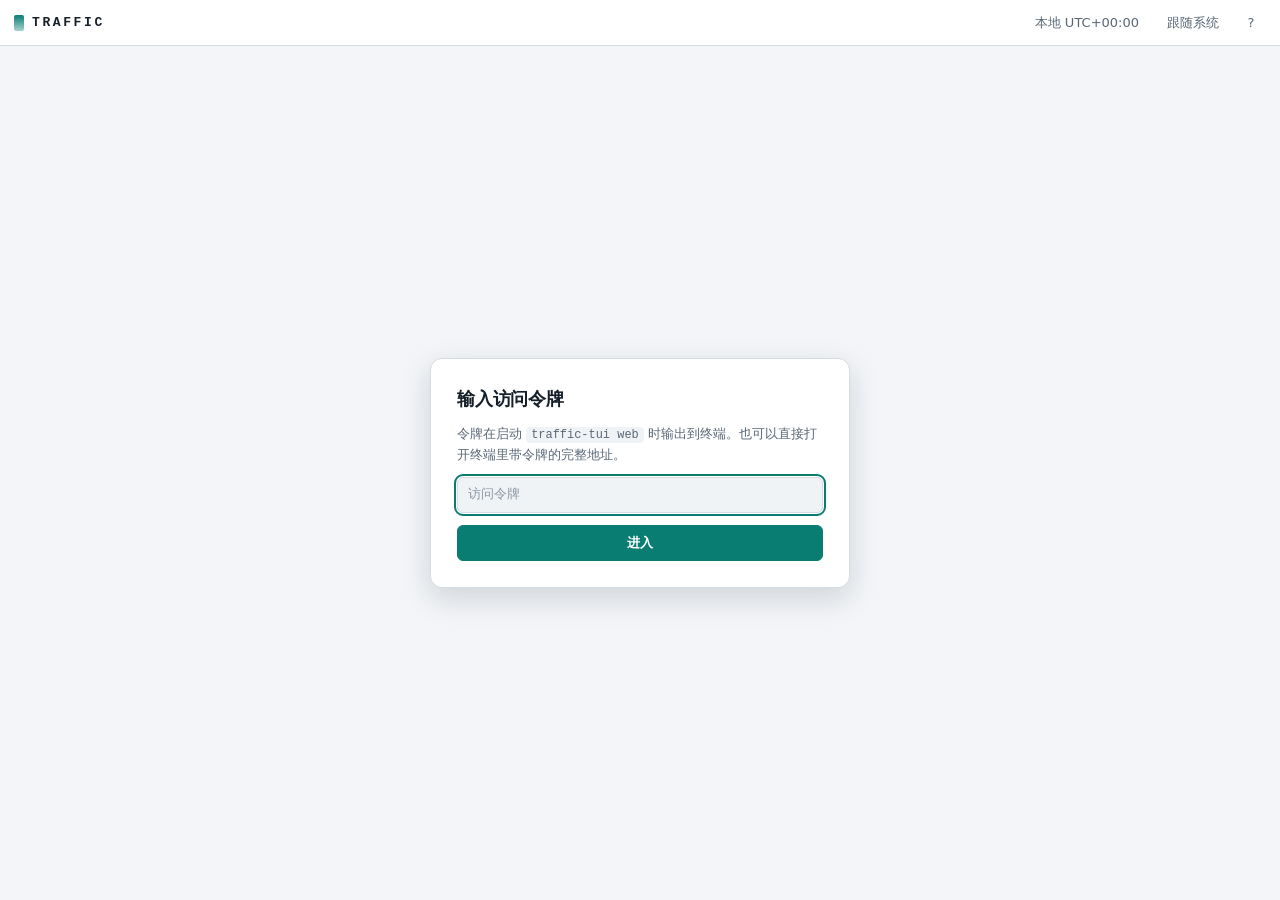
==== commit 8107b15d: "Merge web investigation UI onto updated main Keep the quick-start and rollback sections from main an" ====
--- a/cmd/traffic-tui/web/index.html
+++ b/cmd/traffic-tui/web/index.html
@@ -5,117 +5,202 @@
 <meta name="viewport" content="width=device-width, initial-scale=1">
 <meta name="color-scheme" content="dark light">
 <title>Traffic 流量分析</title>
+<link rel="icon" href="data:image/svg+xml,%3Csvg xmlns='http://www.w3.org/2000/svg' viewBox='0 0 16 16'%3E%3Crect width='16' height='16' rx='3' fill='%230b0e13'/%3E%3Cpath d='M2 9h3l1.5-5 3 9L11 7h3' fill='none' stroke='%233dd6c4' stroke-width='1.6' stroke-linecap='round' stroke-linejoin='round'/%3E%3C/svg%3E">
 <link rel="stylesheet" href="app.css">
 </head>
 <body>
 <header class="top">
-  <a class="brand" href="#/">TRAFFIC</a>
-  <div class="crumb" id="crumb"></div>
+  <a class="brand" href="#/" title="会话列表"><span class="brand-mark" aria-hidden="true"></span>TRAFFIC</a>
+  <nav class="crumb" id="crumb" aria-label="当前会话"></nav>
   <div class="spacer"></div>
-  <span class="zone" id="zone"></span>
   <span class="live" id="live" hidden></span>
-  <button type="button" id="pause" hidden>暂停刷新</button>
+  <button type="button" class="ghost" id="pause" hidden title="暂停或恢复自动刷新（空格）">暂停</button>
+  <button type="button" class="ghost" id="tz" title="切换时间显示的时区"></button>
+  <button type="button" class="ghost" id="theme" title="切换配色"></button>
+  <button type="button" class="ghost icon" id="help-open" title="快捷键（?）" aria-label="快捷键">?</button>
 </header>
-<div class="notice" id="notice" role="status" hidden></div>
+<div class="banner" id="banner" role="status" hidden></div>
 
 <main>
   <section id="view-gate" class="gate" hidden>
     <form id="gate-form">
       <h1>输入访问令牌</h1>
-      <p>令牌在启动 <code>traffic-tui web</code> 时输出到终端，也可以直接打开终端里带令牌的完整地址。</p>
+      <p>令牌在启动 <code>traffic-tui web</code> 时输出到终端。也可以直接打开终端里带令牌的完整地址。</p>
       <input id="gate-token" type="password" autocomplete="off" spellcheck="false" placeholder="访问令牌" aria-label="访问令牌">
       <button type="submit" class="primary">进入</button>
     </form>
   </section>
 
   <section id="view-sessions" class="sessions" hidden>
-    <div class="section-head">
-      <div>
-        <h1>选择会话</h1>
-        <p class="muted" id="sessions-meta"></p>
-      </div>
-      <button type="button" id="rescan">重新扫描</button>
-    </div>
-    <div class="table-wrap">
-      <table class="data sessions-table">
-        <thead><tr><th>开始时间</th><th>名称</th><th>主机</th><th>状态</th><th class="num">请求</th><th class="num">告警</th><th>目录</th></tr></thead>
-        <tbody id="sessions-body"></tbody>
-      </table>
-      <p class="empty" id="sessions-empty" hidden>暂无会话。使用 <code>--data-dir</code> 指定采集根目录，或用 <code>--session</code> 指定会话目录后重新启动。</p>
+    <div class="page">
+      <div class="section-head">
+        <div>
+          <h1>会话</h1>
+          <p class="muted" id="sessions-meta"></p>
+        </div>
+        <input id="sessions-search" type="search" placeholder="按名称、主机或目录查找" spellcheck="false" aria-label="查找会话">
+        <button type="button" id="rescan">重新扫描</button>
+      </div>
+      <div class="session-list" id="session-list"></div>
+      <p class="empty" id="sessions-empty" hidden></p>
     </div>
   </section>
 
   <section id="view-session" class="session" hidden>
     <nav class="tabs" role="tablist">
-      <button type="button" role="tab" data-tab="overview">概览</button>
-      <button type="button" role="tab" data-tab="requests">请求 <span class="badge" id="count-requests"></span></button>
-      <button type="button" role="tab" data-tab="alerts">告警 <span class="badge alert" id="count-alerts"></span></button>
+      <button type="button" role="tab" data-tab="overview"><kbd>1</kbd>概览</button>
+      <button type="button" role="tab" data-tab="requests"><kbd>2</kbd>请求<span class="badge" id="count-requests"></span></button>
+      <button type="button" role="tab" data-tab="alerts"><kbd>3</kbd>告警<span class="badge alert" id="count-alerts"></span></button>
     </nav>
 
     <div id="tab-overview" class="overview" hidden>
-      <div class="tiles" id="tiles"></div>
-      <dl class="facts" id="facts"></dl>
-      <h2>服务探针</h2>
-      <div class="table-wrap flat">
-        <table class="data">
-          <thead><tr><th>服务</th><th class="num">PID</th><th class="num">UID</th><th>端口</th><th>TLS 库</th><th>状态</th></tr></thead>
-          <tbody id="targets-body"></tbody>
-        </table>
-        <p class="empty" id="targets-empty" hidden>暂无服务探针记录</p>
-      </div>
-      <h2>采集错误</h2>
-      <ul class="errors" id="errors"></ul>
+      <div class="page">
+        <div id="health"></div>
+        <div class="tiles" id="tiles"></div>
+        <section class="card">
+          <header class="card-head">
+            <h2>请求与告警时间线</h2>
+            <span class="legend"><i class="swatch req"></i>请求<i class="swatch alert"></i>含告警</span>
+            <span class="muted" id="ov-timeline-meta"></span>
+            <span class="spacer"></span>
+            <span class="muted hint-drag">拖选一段时间查看对应请求</span>
+          </header>
+          <div class="timeline tall" id="ov-timeline"></div>
+        </section>
+        <div class="grid three">
+          <section class="card">
+            <header class="card-head"><h2>命中规则</h2><span class="muted">按请求数</span></header>
+            <div class="barlist" id="ov-rules"></div>
+          </section>
+          <section class="card">
+            <header class="card-head"><h2>来源地址</h2><span class="muted">告警优先</span></header>
+            <div class="barlist" id="ov-clients"></div>
+          </section>
+          <section class="card">
+            <header class="card-head"><h2>告警级别</h2></header>
+            <div id="ov-severity"></div>
+            <header class="card-head sub"><h2>响应状态</h2></header>
+            <div id="ov-status"></div>
+          </section>
+        </div>
+        <div class="grid two">
+          <section class="card">
+            <header class="card-head"><h2>最近告警</h2><span class="spacer"></span><a class="link" id="ov-alerts-more">查看全部</a></header>
+            <div class="recent" id="ov-recent"></div>
+          </section>
+          <section class="card">
+            <header class="card-head"><h2>采集状态</h2></header>
+            <dl class="facts" id="facts"></dl>
+            <header class="card-head sub"><h2>服务探针</h2></header>
+            <div id="targets"></div>
+            <header class="card-head sub"><h2>采集错误</h2></header>
+            <ul class="errors" id="errors"></ul>
+          </section>
+        </div>
+      </div>
     </div>
 
     <div id="tab-list" class="list" hidden>
-      <form class="filters" id="filters">
-        <label>客户端<input name="client" placeholder="IP 或 IP:端口" spellcheck="false"></label>
-        <label>关键词<input name="keyword" placeholder="Host / URL" spellcheck="false"></label>
-        <label>规则<input name="rule" placeholder="规则 ID" spellcheck="false"></label>
-        <label>级别<select name="severity"><option value="">全部</option><option value="high">仅高</option><option value="medium">中及以上</option><option value="low">低及以上</option></select></label>
-        <label>服务<input name="service" placeholder="nginx / apache / tomcat" spellcheck="false"></label>
-        <label>起始时间<input name="since" type="datetime-local" step="1"></label>
-        <div class="filter-actions">
-          <button type="submit" class="primary">筛选</button>
-          <button type="button" id="filters-clear">清空</button>
+      <form class="filterbar" id="filters" autocomplete="off">
+        <div class="search">
+          <input name="keyword" type="search" placeholder="搜索 Host 或 URL" spellcheck="false" aria-label="Host 或 URL 关键词">
+          <kbd>/</kbd>
+        </div>
+        <div class="seg" role="group" aria-label="告警级别">
+          <button type="button" data-filter="severity" data-value="high" class="sev-high">高</button>
+          <button type="button" data-filter="severity" data-value="medium" class="sev-medium">中</button>
+          <button type="button" data-filter="severity" data-value="low" class="sev-low">低</button>
+        </div>
+        <div class="seg" role="group" aria-label="响应状态">
+          <button type="button" data-filter="status" data-value="2xx">2xx</button>
+          <button type="button" data-filter="status" data-value="3xx">3xx</button>
+          <button type="button" data-filter="status" data-value="4xx">4xx</button>
+          <button type="button" data-filter="status" data-value="5xx">5xx</button>
+          <button type="button" data-filter="status" data-value="pending">待响应</button>
+        </div>
+        <select name="method" aria-label="请求方法">
+          <option value="">全部方法</option>
+          <option>GET</option><option>POST</option><option>PUT</option><option>DELETE</option><option>PATCH</option><option>HEAD</option><option>OPTIONS</option>
+        </select>
+        <button type="button" id="more-toggle" aria-expanded="false">更多条件</button>
+        <button type="button" class="ghost" id="filters-clear" hidden>清空</button>
+        <div class="more" id="more" hidden>
+          <label>来源地址<input name="client" placeholder="IP 或 IP:端口" spellcheck="false"></label>
+          <label>规则 ID<input name="rule" placeholder="例如 SQLI-001" spellcheck="false"></label>
+          <label>服务<input name="service" placeholder="nginx / apache / tomcat" spellcheck="false"></label>
+          <label>开始时间<input name="since" type="datetime-local" step="1"></label>
+          <label>结束时间<input name="until" type="datetime-local" step="1"></label>
         </div>
       </form>
+      <div class="strip">
+        <div class="chips" id="chips"></div>
+        <div class="timeline" id="list-timeline"></div>
+      </div>
       <div class="split" id="split">
         <div class="pane rows">
-          <div class="table-wrap">
+          <button type="button" class="newpill" id="newpill" hidden></button>
+          <div class="table-wrap" id="rows-wrap">
             <table class="data rows-table">
-              <thead><tr><th>时间</th><th>方法</th><th class="num">状态</th><th>级别</th><th>客户端</th><th>Host</th><th class="wide">URL</th></tr></thead>
+              <thead><tr><th>时间</th><th>级别</th><th>方法</th><th class="num">状态</th><th class="extra">来源</th><th class="extra">Host</th><th class="wide">URL</th></tr></thead>
               <tbody id="rows-body"></tbody>
             </table>
-            <p class="empty" id="rows-empty" hidden>暂无匹配请求</p>
+            <div class="empty" id="rows-empty" hidden></div>
           </div>
           <div class="pager">
             <span id="pager-info"></span>
             <div class="spacer"></div>
-            <button type="button" id="page-first">首页</button>
-            <button type="button" id="page-prev">上一页</button>
-            <button type="button" id="page-next">下一页</button>
+            <button type="button" id="page-first">最新</button>
+            <button type="button" id="page-prev" title="上一页（p）">上一页</button>
+            <button type="button" id="page-next" title="下一页（n）">下一页</button>
           </div>
         </div>
-        <aside class="pane detail" id="detail" hidden>
-          <div class="detail-head">
-            <div class="detail-title" id="detail-title"></div>
-            <button type="button" id="detail-export">导出证据</button>
-            <button type="button" id="detail-close" aria-label="关闭详情">关闭</button>
+        <div class="splitter" id="splitter" role="separator" aria-orientation="vertical" title="拖动调整宽度" hidden></div>
+        <aside class="detail" id="detail" hidden>
+          <header class="detail-head">
+            <div class="detail-line">
+              <span id="detail-pills"></span>
+              <span class="spacer"></span>
+              <button type="button" class="ghost icon" id="detail-prev" title="上一条（k）" aria-label="上一条">↑</button>
+              <button type="button" class="ghost icon" id="detail-next" title="下一条（j）" aria-label="下一条">↓</button>
+              <button type="button" id="detail-curl" title="复制为 cURL 命令">复制 cURL</button>
+              <button type="button" id="detail-export" title="下载请求、响应与关联网络包">导出证据</button>
+              <button type="button" class="ghost icon" id="detail-close" title="关闭（Esc）" aria-label="关闭详情">✕</button>
+            </div>
+            <div class="detail-url" id="detail-url"></div>
+            <div class="detail-decoded" id="detail-decoded" hidden></div>
+          </header>
+          <dl class="meta" id="detail-meta"></dl>
+          <div class="detail-tabs">
+            <nav class="tabs small" role="tablist" id="detail-tabs"></nav>
+            <span class="spacer"></span>
+            <label class="check" id="pretty-wrap"><input type="checkbox" id="pretty" checked>格式化正文</label>
+            <button type="button" class="ghost" id="detail-copy">复制</button>
           </div>
-          <dl class="facts compact" id="detail-facts"></dl>
-          <nav class="tabs small" role="tablist">
-            <button type="button" role="tab" data-detail="request">请求</button>
-            <button type="button" role="tab" data-detail="response">响应</button>
-            <button type="button" role="tab" data-detail="decoded">解码正文</button>
-            <button type="button" role="tab" data-detail="alerts">检测依据 <span class="badge alert" id="detail-alert-count"></span></button>
-          </nav>
-          <div class="detail-body" id="detail-body"></div>
+          <div class="detail-body" id="detail-body" tabindex="-1"></div>
         </aside>
       </div>
     </div>
   </section>
 </main>
+
+<div class="toasts" id="toasts" aria-live="polite"></div>
+
+<dialog id="help">
+  <header><h1>快捷键</h1><button type="button" class="ghost icon" id="help-close" aria-label="关闭">✕</button></header>
+  <dl class="keys">
+    <dt><kbd>1</kbd> <kbd>2</kbd> <kbd>3</kbd></dt><dd>概览、请求、告警</dd>
+    <dt><kbd>j</kbd> <kbd>k</kbd> 或 <kbd>↓</kbd> <kbd>↑</kbd></dt><dd>下一条、上一条请求</dd>
+    <dt><kbd>g</kbd> <kbd>G</kbd></dt><dd>本页第一条、最后一条</dd>
+    <dt><kbd>n</kbd> <kbd>p</kbd></dt><dd>下一页、上一页</dd>
+    <dt><kbd>[</kbd> <kbd>]</kbd></dt><dd>切换详情标签</dd>
+    <dt><kbd>/</kbd></dt><dd>聚焦搜索框</dd>
+    <dt><kbd>空格</kbd></dt><dd>暂停或恢复自动刷新</dd>
+    <dt><kbd>r</kbd></dt><dd>立即刷新</dd>
+    <dt><kbd>Esc</kbd></dt><dd>关闭详情或离开输入框</dd>
+    <dt><kbd>?</kbd></dt><dd>打开本帮助</dd>
+  </dl>
+  <p class="muted">在时间线上拖选可以把列表限定到一段时间，点击详情里的来源、Host、服务或规则可以直接按它筛选。</p>
+</dialog>
 <script src="app.js"></script>
 </body>
 </html>
